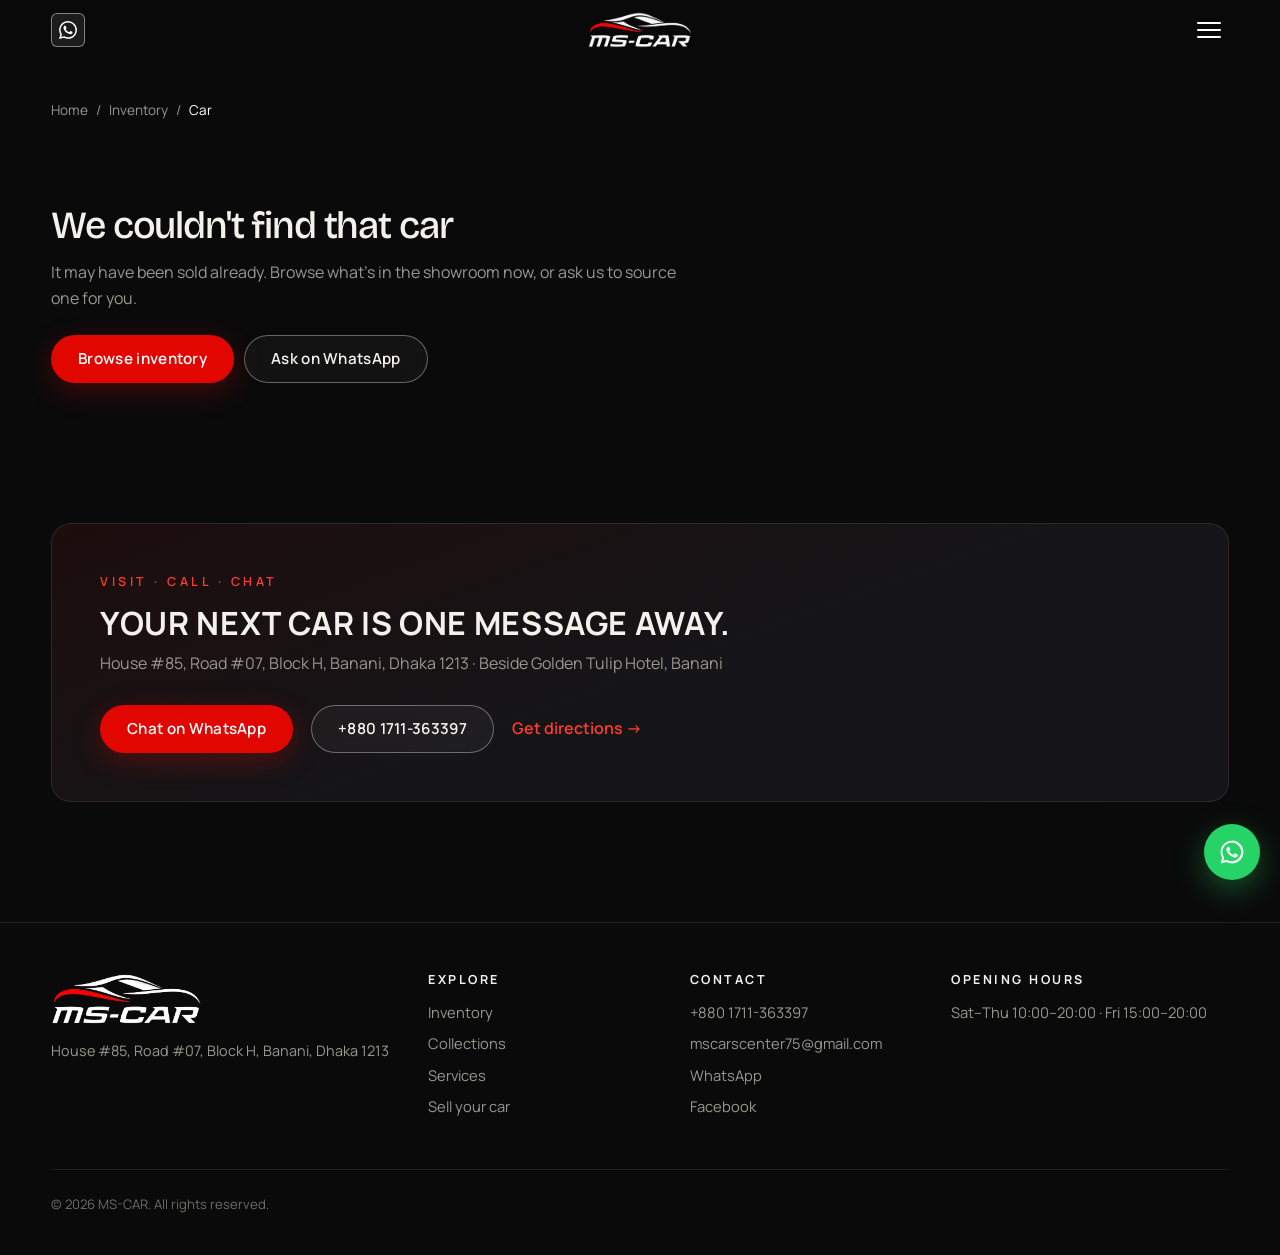
==== car.html @ f7b35444 "MS-CAR website demo Static demo site for MS-CAR (Banani, Dhaka): - Home: adaptive buffer-proof hero " ====
<!doctype html>
<html lang="en">
<head>
  <meta charset="utf-8">
  <meta name="viewport" content="width=device-width, initial-scale=1, viewport-fit=cover">
  <title>Car details | MS-CAR</title>
  <meta name="description" content="Car details at MS-CAR, Banani, Dhaka.">
  <meta name="theme-color" content="#0a0a0b">
  <link rel="icon" href="assets/img/favicon.svg" type="image/svg+xml">
  <link rel="preconnect" href="https://fonts.googleapis.com">
  <link rel="preconnect" href="https://fonts.gstatic.com" crossorigin>
  <link href="https://fonts.googleapis.com/css2?family=Bricolage+Grotesque:opsz,wght@12..96,300..600&family=Manrope:wght@300;400;500;600;700&family=Syncopate:wght@400;700&display=swap" rel="stylesheet">
  <link rel="stylesheet" href="css/style.css">
</head>
<body class="page-solid">

<header class="nav" id="nav">
  <a class="nav__wa" data-wa href="#" aria-label="Chat with us on WhatsApp"><svg viewBox="0 0 24 24" width="18" height="18" fill="currentColor" aria-hidden="true"><path d="M17.47 14.38c-.3-.15-1.76-.87-2.03-.97-.27-.1-.47-.15-.67.15-.2.3-.77.97-.94 1.16-.17.2-.35.22-.64.08-.3-.15-1.26-.47-2.39-1.48-.88-.79-1.48-1.76-1.65-2.06-.17-.3-.02-.46.13-.6.13-.14.3-.35.45-.52.15-.17.2-.3.3-.5.1-.2.05-.37-.03-.52-.07-.15-.67-1.61-.92-2.2-.24-.58-.49-.5-.67-.51h-.57c-.2 0-.52.07-.8.37-.27.3-1.04 1.02-1.04 2.48s1.07 2.88 1.21 3.07c.15.2 2.1 3.2 5.08 4.49.71.3 1.26.49 1.7.63.71.22 1.36.19 1.87.12.57-.09 1.76-.72 2-1.41.25-.7.25-1.29.18-1.41-.08-.13-.27-.2-.57-.35M12.05 21.8a9.87 9.87 0 0 1-5.03-1.38l-.36-.22-3.74.99 1-3.65-.24-.37a9.86 9.86 0 0 1-1.51-5.26c0-5.45 4.44-9.88 9.89-9.88a9.88 9.88 0 0 1 9.88 9.9c0 5.44-4.44 9.88-9.89 9.88m8.41-18.3A11.82 11.82 0 0 0 12.05 0C5.5 0 .16 5.34.16 11.9c0 2.09.55 4.14 1.59 5.94L.06 24l6.3-1.65a11.9 11.9 0 0 0 5.69 1.45h.01c6.55 0 11.89-5.34 11.89-11.9 0-3.17-1.24-6.16-3.48-8.4Z"/></svg></a>
  <a class="brand" href="./" aria-label="MS-CAR home">
    <img src="assets/img/logo-white-sm.png" alt="MS-CAR" class="brand__logo" width="527" height="187">
  </a>
  <button class="nav__burger" aria-label="Open menu" aria-expanded="false" aria-controls="drawer"><span></span><span></span><span></span></button>
</header>

<div class="drawer" id="drawer" hidden>
  <a href="./">Home</a>
  <a href="./#inventory">Inventory</a>
  <a href="./#categories">Collections</a>
  <a href="sell.html">Sell your car</a>
  <a href="./#contact">Contact</a>
  <a class="btn btn--gold" data-wa href="#">Chat on WhatsApp</a>
</div>

<main class="pd" id="top">
  <nav class="crumbs" aria-label="Breadcrumb">
    <a href="./">Home</a><span aria-hidden="true">/</span><a href="./#inventory">Inventory</a><span aria-hidden="true">/</span><span id="crumbName" aria-current="page">Car</span>
  </nav>
  <div id="car"></div>
</main>

<section class="band">
  <div class="band__inner reveal">
    <div>
      <p class="eyebrow">Visit · Call · Chat</p>
      <h2>Your next car is one message away.</h2>
      <p class="band__addr"><span data-address></span> · <span data-address-note></span></p>
    </div>
    <div class="band__ctas">
      <a class="btn btn--gold" data-wa href="#">Chat on WhatsApp</a>
      <a class="btn btn--ghost" data-tel href="#"></a>
      <a class="link" data-map href="#" target="_blank" rel="noopener">Get directions →</a>
    </div>
  </div>
</section>

<footer class="footer">
  <div class="footer__brand">
    <img src="assets/img/logo-white-sm.png" alt="MS-CAR" width="527" height="187">
    <p data-address></p>
  </div>
  <nav class="footer__col" aria-label="Explore">
    <h4>Explore</h4>
    <a href="./#inventory">Inventory</a><a href="./#categories">Collections</a><a href="./#services">Services</a><a href="sell.html">Sell your car</a>
  </nav>
  <div class="footer__col">
    <h4>Contact</h4>
    <a data-tel href="#"></a><a data-email href="#"></a><a data-wa href="#">WhatsApp</a><a data-fb href="#" target="_blank" rel="noopener">Facebook</a>
  </div>
  <div class="footer__col">
    <h4>Opening hours</h4>
    <p data-hours></p>
  </div>
  <p class="footer__copy">© <span data-year></span> MS-CAR. All rights reserved.</p>
</footer>

<a class="wa-float" data-wa href="#" aria-label="Chat on WhatsApp">
  <svg viewBox="0 0 32 32" width="28" height="28" aria-hidden="true"><path fill="currentColor" d="M16 3a13 13 0 0 0-11.2 19.6L3 29l6.6-1.7A13 13 0 1 0 16 3Zm0 23.7c-2 0-4-.5-5.7-1.6l-.4-.2-3.9 1 1-3.8-.3-.4A10.7 10.7 0 1 1 16 26.7Zm5.9-8c-.3-.2-1.9-1-2.2-1-.3-.2-.5-.2-.7.1l-1 1.3c-.2.2-.4.2-.7 0a8.8 8.8 0 0 1-4.4-3.8c-.3-.6.3-.5 1-1.7.1-.2 0-.4 0-.6l-1-2.4c-.3-.6-.5-.5-.7-.5h-.6c-.2 0-.6 0-.9.4-.3.3-1.1 1.1-1.1 2.7s1.2 3.1 1.3 3.3c.2.2 2.3 3.5 5.5 4.9 2 .9 2.8 1 3.8.8.6-.1 1.9-.8 2.2-1.5.2-.7.2-1.4.2-1.5-.1-.2-.3-.3-.7-.4Z"/></svg>
</a>

<dialog class="lightbox" id="lightbox" aria-label="Photo viewer">
  <button class="lightbox__close" type="button" aria-label="Close">×</button>
  <button class="lightbox__nav lightbox__nav--prev" type="button" aria-label="Previous photo">‹</button>
  <div class="lightbox__img"></div>
  <button class="lightbox__nav lightbox__nav--next" type="button" aria-label="Next photo">›</button>
  <p class="lightbox__count"></p>
</dialog>

<script src="js/data.js"></script>
<script src="js/common.js"></script>
<script src="js/car.js"></script>
</body>
</html>
---- css/style.css ----
/* =========================================================
   MS Car Center: luxury dark theme
========================================================= */
:root {
  --bg: #0a0a0b;
  --bg-2: #111113;
  --card: #151518;
  --line: rgba(255, 255, 255, 0.09);
  --text: #f3f1ec;
  --muted: #9a978f;
  --gold: #e10600;   /* brand red (from MS-CAR logo) */
  --gold-2: #ff3b30;
  --silver: #d9dbe0;
  --radius: 14px;
  --gutter: clamp(16px, 4vw, 56px);
  --max: 1320px;
  --display: "Syncopate", "Manrope", system-ui, sans-serif;
  --body: "Manrope", system-ui, -apple-system, "Segoe UI", sans-serif;
  --ease: cubic-bezier(0.22, 1, 0.36, 1);
}

*, *::before, *::after { box-sizing: border-box; }
html { scroll-behavior: smooth; -webkit-text-size-adjust: 100%; }
body {
  margin: 0; background: var(--bg); color: var(--text);
  font: 400 16px/1.6 var(--body); overflow-x: hidden;
  -webkit-font-smoothing: antialiased;
}
img, video { display: block; max-width: 100%; }
a { color: inherit; text-decoration: none; }
button { font: inherit; color: inherit; cursor: pointer; }
h1, h2, h3, h4 { margin: 0; font-weight: 700; line-height: 1.1; }
h2 { font-family: var(--display); font-size: clamp(1.6rem, 3.6vw, 2.8rem); letter-spacing: 0.02em; text-transform: uppercase; }
h3 { font-size: 1.15rem; font-weight: 600; }
:focus-visible { outline: 2px solid var(--gold); outline-offset: 3px; }

.eyebrow {
  margin: 0 0 14px; color: var(--gold-2); font-size: 0.78rem; font-weight: 600;
  letter-spacing: 0.28em; text-transform: uppercase;
}
.link { color: var(--gold-2); font-weight: 600; white-space: nowrap; }
.link:hover { color: var(--gold-2); }

/* ---------- Buttons ---------- */
.btn {
  display: inline-flex; align-items: center; justify-content: center; gap: 10px;
  min-height: 48px; padding: 0 26px; border-radius: 999px; border: 1px solid transparent;
  font-weight: 600; font-size: 0.95rem; letter-spacing: 0.02em; white-space: nowrap;
  transition: transform .3s var(--ease), background .3s, color .3s, border-color .3s;
}
.btn:hover { transform: translateY(-2px); }
.btn--gold { background: var(--gold); color: #fff; box-shadow: 0 8px 28px rgba(225,6,0,.28); }
.btn--gold:hover { background: var(--gold-2); }
.btn--ghost { border-color: rgba(255,255,255,.35); background: rgba(255,255,255,.04); backdrop-filter: blur(8px); -webkit-backdrop-filter: blur(8px); }
.btn--ghost:hover { border-color: var(--gold); color: var(--gold-2); }
.btn--sm { min-height: 38px; padding: 0 18px; font-size: 0.85rem; }

/* ---------- Header (centred logo, like the reference) ---------- */
.nav {
  position: fixed; inset: 0 0 auto; z-index: 50;
  display: grid; grid-template-columns: 1fr auto 1fr; align-items: center;
  padding: 16px max(var(--gutter), calc((100% - 1280px) / 2)) 28px;
  background: linear-gradient(rgba(0,0,0,.8) 0%, rgba(0,0,0,.8) 22%, rgba(0,0,0,.6) 47%, rgba(0,0,0,.2) 75%, transparent);
  transition: background .4s, padding .4s;
}
.nav.is-solid { background: rgba(10,10,11,.85); backdrop-filter: blur(14px); -webkit-backdrop-filter: blur(14px); padding-block: 10px; }
.nav__wa {
  justify-self: start; display: grid; place-items: center; width: 34px; height: 34px;
  border-radius: 6px; border: 1px solid rgba(255,255,255,.45); background: rgba(255,255,255,.08); color: #fff;
  transition: background .3s, border-color .3s;
}
.nav__wa:hover { background: rgba(255,255,255,.2); border-color: #fff; }
.brand { justify-self: center; display: block; }
.brand__logo { height: 44px; width: auto; transition: height .4s; }
.nav.is-solid .brand__logo { height: 36px; }
.nav__burger { justify-self: end; width: 40px; height: 40px; border: 0; background: none; position: relative; z-index: 60; }
.nav__burger span { position: absolute; left: 8px; right: 8px; height: 2px; border-radius: 2px; background: #fff; transition: transform .35s var(--ease), opacity .25s, top .35s var(--ease); }
.nav__burger span:nth-child(1) { top: 12px; }
.nav__burger span:nth-child(2) { top: 19px; }
.nav__burger span:nth-child(3) { top: 26px; }
.drawer-open .nav__burger span:nth-child(1) { top: 19px; transform: rotate(45deg); }
.drawer-open .nav__burger span:nth-child(2) { opacity: 0; }
.drawer-open .nav__burger span:nth-child(3) { top: 19px; transform: rotate(-45deg); }

.drawer {
  position: fixed; inset: 0; z-index: 40; background: #08080a;
  display: flex; flex-direction: column; justify-content: center; gap: 22px;
  padding: 0 max(var(--gutter), calc((100% - 1280px) / 2));
  opacity: 0; transition: opacity .35s;
}
.drawer a:not(.btn) { font-family: "Bricolage Grotesque", var(--body); font-size: clamp(1.8rem, 5vw, 3.2rem); letter-spacing: -.03em; line-height: 1.1; transition: color .3s; }
.drawer a:not(.btn):hover { color: var(--gold-2); }
.drawer .btn { align-self: flex-start; margin-top: 18px; }
.drawer[hidden] { display: none; }
.drawer { pointer-events: none; }
.drawer-open .drawer { opacity: 1; pointer-events: auto; }
.drawer-open { overflow: hidden; }

/* ---------- Hero (full-screen video, like the reference) ---------- */
.hero {
  position: relative; height: 100vh; height: 100svh; min-height: 520px;
  display: flex; align-items: flex-end; overflow: hidden; isolation: isolate;
  padding: 0 16px 144px;
}
.hero__media { position: absolute; inset: 0; z-index: -1; background: #050505; }
.hero__poster, .hero__video { position: absolute; inset: 0; width: 100%; height: 100%; object-fit: cover; }
.hero__poster {
  background: #0b0b0c url("../assets/video/hero-poster.jpg") center / cover no-repeat;
  animation: kenburns 24s ease-in-out infinite alternate;
}
@media (max-aspect-ratio: 100/105) { .hero__poster { background-image: url("../assets/video/hero-poster-mobile.jpg"); } }
@keyframes kenburns { from { transform: scale(1); } to { transform: scale(1.1); } }
.hero__video { opacity: 0; transition: opacity 1.4s var(--ease); }
.hero.has-video .hero__video { opacity: 1; }
.hero.has-video .hero__poster { animation-play-state: paused; }
.hero__shade { position: absolute; inset: 0; background: rgba(0,0,0,.6); }

.hero__content { width: 100%; max-width: 1280px; margin: 0 auto; display: flex; flex-direction: column; align-items: flex-start; }
.hero__title {
  font-family: "Bricolage Grotesque", var(--body); font-weight: 400; letter-spacing: -.035em; line-height: 1.18;
  font-size: clamp(2.75rem, 10.5vw, 5rem); color: #f4f1ec; margin: 0 0 24px; text-wrap: balance;
}
.hero__cats { display: flex; flex-wrap: wrap; align-items: center; gap: 8px; }
.hero__cat {
  display: inline-flex; align-items: center; justify-content: center;
  width: 112px; height: 40px; padding: 0 8px; border-radius: 8px; border: 1px solid rgba(255,255,255,.6);
  font-size: .875rem; font-weight: 500; color: #fff; white-space: nowrap;
  transition: background .3s, color .3s, border-color .3s;
}
.hero__cat:hover { background: #fff; color: #000; border-color: #fff; }

.hero__scroll { position: absolute; left: 50%; bottom: 24px; transform: translateX(-50%); display: grid; place-items: center; animation: bounce 1s infinite; }
.hero__scroll svg { width: 24px; height: 24px; }
@keyframes bounce {
  0%, 100% { transform: translate(-50%, -25%); animation-timing-function: cubic-bezier(.8, 0, 1, 1); }
  50% { transform: translate(-50%, 0); animation-timing-function: cubic-bezier(0, 0, .2, 1); }
}
@media (min-width: 640px) {
  .hero { padding-inline: 24px; }
  .hero__cats { gap: 16px; }
  .hero__cat { width: 160px; height: 54px; font-size: 1rem; padding: 0 12px; }
}
@media (min-width: 768px) {
  .hero { padding-bottom: 17svh; }
  .hero__title { font-size: clamp(4.5rem, 6vw, 6.5rem); margin-bottom: 48px; }
  .hero__scroll { bottom: 16px; padding: 5px; border-radius: 37px; background: rgba(255,255,255,.19); backdrop-filter: blur(26px); -webkit-backdrop-filter: blur(26px); }
  .hero__scroll svg { width: 36px; height: 36px; }
}

/* ---------- Stats ---------- */
.stats {
  display: grid; grid-template-columns: repeat(4, 1fr);
  max-width: var(--max); margin: 0 auto; padding: 10px var(--gutter) 0;
}
.stat { padding: 26px 10px; text-align: center; border-left: 1px solid var(--line); }
.stat:first-child { border-left: 0; }
.stat b { display: block; font-family: var(--display); font-size: clamp(1.6rem, 3.2vw, 2.6rem); color: #fff; }
.stat span { color: var(--muted); font-size: .85rem; letter-spacing: .06em; }

/* ---------- Sections ---------- */
.section { max-width: var(--max); margin: 0 auto; padding: clamp(70px, 10vw, 130px) var(--gutter) 0; }
.section > h2 { margin-bottom: 44px; }
.section__head { display: flex; align-items: flex-end; justify-content: space-between; gap: 24px; flex-wrap: wrap; margin-bottom: 40px; }

/* ---------- Placeholders ---------- */
.ph {
  position: relative; background:
    radial-gradient(120% 90% at 30% 20%, rgba(225,6,0,.12), transparent 60%),
    linear-gradient(135deg, #1b1a1d, #0f0f11);
  color: rgba(255,255,255,.25);
}
.ph--car { display: grid; place-items: center; }
.ph--car svg { width: 62%; }
.bg { background-size: cover; background-position: center; }

/* ---------- Filters ---------- */
.filters { display: flex; gap: 8px; flex-wrap: wrap; }
.chip { border: 1px solid var(--line); background: transparent; border-radius: 999px; padding: 9px 18px; font-size: .86rem; color: #cfccc4; transition: .3s; }
.chip:hover { border-color: rgba(225,6,0,.7); }
.chip.is-active { background: var(--gold); border-color: var(--gold); color: #fff; font-weight: 600; }

/* ---------- Inventory rail ---------- */
.rail { position: relative; }
.rail__track {
  display: grid; grid-auto-flow: column; grid-auto-columns: minmax(280px, calc((100% - 60px) / 4)); gap: 20px;
  overflow-x: auto; scroll-snap-type: x mandatory; scrollbar-width: none; padding-bottom: 6px;
  overscroll-behavior-x: contain;
}
.rail__track::-webkit-scrollbar { display: none; }
.rail__btn {
  position: absolute; top: 34%; z-index: 2; width: 46px; height: 46px; border-radius: 50%;
  border: 1px solid var(--line); background: rgba(16,16,18,.9); font-size: 1.5rem; line-height: 1;
  transition: .3s; backdrop-filter: blur(6px);
}
.rail__btn:hover:not(:disabled) { border-color: var(--gold); color: var(--gold); }
.rail__btn:disabled { opacity: 0; pointer-events: none; }
.rail__btn--prev { left: -18px; } .rail__btn--next { right: -18px; }

.car {
  scroll-snap-align: start; background: var(--card); border: 1px solid var(--line);
  border-radius: var(--radius); overflow: hidden; transition: transform .45s var(--ease), border-color .45s;
}
.car:hover { transform: translateY(-6px); border-color: rgba(225,6,0,.55); }
.car__img { position: relative; aspect-ratio: 4 / 3; overflow: hidden; }
.car__img img { position: absolute; inset: 0; width: 100%; height: 100%; object-fit: cover; transition: transform .8s var(--ease), opacity .6s var(--ease); }
.car:hover .car__img img { transform: scale(1.06); }
.car__img img.alt { opacity: 0; }
.car:hover .car__img img.alt { opacity: 1; }
.car__count { position: absolute; right: 14px; bottom: 12px; font-size: .72rem; color: #fff; background: rgba(0,0,0,.55); padding: 3px 9px; border-radius: 999px; }
.badge {
  position: absolute; top: 14px; left: 14px; padding: 5px 12px; border-radius: 999px;
  background: rgba(10,10,11,.75); border: 1px solid rgba(255,255,255,.35); color: #fff;
  font-size: .72rem; letter-spacing: .08em; text-transform: uppercase; backdrop-filter: blur(6px);
}
.car__body { padding: 20px 20px 16px; }
.car__year { margin: 0 0 4px; color: var(--muted); font-size: .8rem; letter-spacing: .1em; }
.car__specs { margin: 8px 0 18px; color: var(--muted); font-size: .86rem; }
.car__foot { display: flex; align-items: center; justify-content: space-between; gap: 12px; padding-top: 16px; border-top: 1px solid var(--line); }
.car__foot b { color: #fff; font-size: 1.02rem; }

/* ---------- Categories (studio cards with cut-out cars) ---------- */
.section__lead { max-width: 380px; margin: 0; color: var(--muted); font-size: .95rem; }
.cats { display: grid; grid-template-columns: repeat(3, 1fr); gap: 20px; }
.cat {
  position: relative; display: flex; flex-direction: column; overflow: hidden; isolation: isolate;
  min-height: 460px; padding: 26px 26px 28px; border-radius: 20px;
  border: 1px solid var(--line);
  background:
    radial-gradient(120% 70% at 50% 0%, rgba(255,255,255,.06), transparent 60%),
    linear-gradient(180deg, #17171b 0%, #0e0e10 100%);
  transition: border-color .5s var(--ease), transform .6s var(--ease);
}
.cat::before { /* faint studio grid */
  content: ""; position: absolute; inset: 0; z-index: -1; opacity: .5;
  background-image: linear-gradient(90deg, rgba(255,255,255,.035) 1px, transparent 1px), linear-gradient(rgba(255,255,255,.035) 1px, transparent 1px);
  background-size: 36px 36px;
  -webkit-mask-image: radial-gradient(80% 60% at 50% 55%, #000, transparent 80%); mask-image: radial-gradient(80% 60% at 50% 55%, #000, transparent 80%);
}
.cat:hover { border-color: rgba(225,6,0,.55); transform: translateY(-6px); }
.cat__top { display: flex; justify-content: space-between; align-items: center; font-size: .78rem; letter-spacing: .2em; text-transform: uppercase; color: var(--muted); }
.cat__n { font-family: "Bricolage Grotesque", var(--body); font-size: 1rem; letter-spacing: 0; color: rgba(255,255,255,.55); }
.cat__count { padding: 5px 11px; border: 1px solid var(--line); border-radius: 999px; letter-spacing: .12em; font-size: .68rem; }
.cat__stage { position: relative; flex: 1; display: flex; align-items: center; justify-content: center; margin: 10px -26px 4px; min-height: 230px; }
.cat__glow {
  position: absolute; left: 50%; top: 58%; width: 80%; height: 60%; transform: translate(-50%, -50%);
  background: radial-gradient(closest-side, rgba(225,6,0,.32), transparent); filter: blur(24px); opacity: .45;
  transition: opacity .6s var(--ease);
}
.cat:hover .cat__glow { opacity: 1; }
.cat__car {
  position: relative; z-index: 1; width: 92%; max-height: 220px; object-fit: contain;
  filter: drop-shadow(0 18px 18px rgba(0,0,0,.6));
  transition: transform .9s var(--ease);
}
.cat:hover .cat__car { transform: translateX(3%) scale(1.06); }
.cat__shadow {
  position: absolute; left: 50%; bottom: 16%; width: 70%; height: 26px; transform: translateX(-50%);
  background: radial-gradient(closest-side, rgba(0,0,0,.85), transparent); filter: blur(6px);
}
.cat__body { display: flex; align-items: flex-end; justify-content: space-between; gap: 18px; }
.cat__body h3 { font-family: "Bricolage Grotesque", var(--body); font-weight: 500; font-size: 1.9rem; letter-spacing: -.03em; margin-bottom: 8px; }
.cat__body p { margin: 0; color: var(--muted); font-size: .92rem; max-width: 260px; }
.cat__go {
  flex: none; display: grid; place-items: center; width: 48px; height: 48px; border-radius: 50%;
  border: 1px solid rgba(255,255,255,.25); color: #fff; transition: background .4s, border-color .4s, transform .5s var(--ease);
}
.cat:hover .cat__go { background: var(--gold); border-color: var(--gold); transform: rotate(-45deg); }

/* ---------- Spotlight reel ---------- */
.spot { position: relative; max-width: var(--max); margin: clamp(40px, 6vw, 90px) auto 0; padding: clamp(30px, 4vw, 40px) var(--gutter); isolation: isolate; overflow: hidden; overflow: clip; }
.spot__bgword {
  position: absolute; z-index: -1; left: 50%; top: 50%; transform: translate(-50%, -50%); white-space: nowrap; pointer-events: none;
  font-family: var(--display); font-weight: 700; font-size: clamp(5rem, 17vw, 15rem); letter-spacing: -.02em; line-height: 1;
  color: transparent; -webkit-text-stroke: 1px rgba(255,255,255,.07);
}
.spot__wrap { display: grid; grid-template-columns: auto 1fr; gap: clamp(32px, 6vw, 96px); align-items: center; }
.spot__media { position: relative; justify-self: center; }
.spot__glow { position: absolute; inset: 10% -25%; z-index: -1; background: radial-gradient(closest-side, rgba(225,6,0,.28), transparent); filter: blur(40px); }
.spot__frame {
  position: relative; width: clamp(260px, 26vw, 360px); aspect-ratio: 9 / 16; border-radius: 30px; overflow: hidden;
  background: #111; border: 1px solid rgba(255,255,255,.12);
  box-shadow: 0 40px 80px rgba(0,0,0,.6), 0 0 0 8px rgba(255,255,255,.03);
}
.spot__poster, .spot__video { position: absolute; inset: 0; width: 100%; height: 100%; object-fit: cover; }
.spot__video { opacity: 0; transition: opacity .8s var(--ease); }
.spot.has-video .spot__video { opacity: 1; }
.spot__sound {
  position: absolute; right: 14px; bottom: 22px; z-index: 2; display: grid; place-items: center; width: 42px; height: 42px; border-radius: 50%;
  border: 1px solid rgba(255,255,255,.35); background: rgba(0,0,0,.45); backdrop-filter: blur(8px); -webkit-backdrop-filter: blur(8px); color: #fff;
  transition: background .3s, border-color .3s;
}
.spot__sound:hover { background: rgba(0,0,0,.7); border-color: #fff; }
.spot__sound .i-on, .spot__sound[aria-pressed="true"] .i-off { display: none; }
.spot__sound[aria-pressed="true"] .i-on { display: block; }
.spot__progress { position: absolute; left: 16px; right: 16px; bottom: 10px; height: 2px; border-radius: 2px; background: rgba(255,255,255,.2); overflow: hidden; }
.spot__progress span { display: block; height: 100%; width: 100%; background: var(--gold-2); transform-origin: left; transform: scaleX(0); }
.spot__text h2 { margin-bottom: 18px; }
.spot__lead { color: var(--muted); max-width: 520px; margin: 0 0 28px; }
.spot__facts { display: flex; flex-wrap: wrap; gap: 14px 40px; margin: 0 0 32px; padding: 18px 0; border-block: 1px solid var(--line); max-width: 520px; }
.spot__facts dt { color: var(--muted); font-size: .72rem; letter-spacing: .18em; text-transform: uppercase; }
.spot__facts dd { margin: 3px 0 0; font-weight: 600; }
.spot__ctas { display: flex; flex-wrap: wrap; gap: 12px; }
@media (max-width: 800px) {
  .spot__wrap { grid-template-columns: 1fr; }
  .spot__frame { width: min(78vw, 340px); }
  .spot__bgword { top: 28%; }
}

/* ---------- Brands marquee (logos) ---------- */
.brands { max-width: var(--max); margin: clamp(70px, 10vw, 130px) auto 0; padding: 0 var(--gutter); }
.brands .marquee { border-block: 1px solid var(--line); padding: 30px 0 34px; overflow: hidden; }
.brands__title { margin: 0 0 22px; text-align: center; color: var(--muted); font-size: .75rem; letter-spacing: .3em; text-transform: uppercase; }
.marquee { -webkit-mask-image: linear-gradient(90deg, transparent, #000 10%, #000 90%, transparent); mask-image: linear-gradient(90deg, transparent, #000 10%, #000 90%, transparent); }
.marquee__track { display: flex; align-items: center; gap: clamp(44px, 6vw, 84px); width: max-content; padding-right: clamp(44px, 6vw, 84px); animation: marquee 50s linear infinite; }
.brand-logo {
  display: block; flex: none; width: var(--w); height: 48px; background: #fff; opacity: .5;
  -webkit-mask-position: center; mask-position: center; -webkit-mask-size: contain; mask-size: contain; -webkit-mask-repeat: no-repeat; mask-repeat: no-repeat;
  transition: opacity .3s;
}
.brand-logo:hover { opacity: 1; }
.brands:hover .marquee__track { animation-play-state: paused; }
@keyframes marquee { to { transform: translateX(-50%); } }
@media (max-width: 600px) { .brand-logo { height: 36px; width: calc(var(--w) * .78); } }

/* ---------- Services ---------- */
.services { display: grid; grid-template-columns: repeat(4, 1fr); gap: 1px; background: var(--line); border: 1px solid var(--line); border-radius: var(--radius); overflow: hidden; }
.svc { background: var(--bg); padding: 34px 28px 38px; transition: background .4s; }
.svc:hover { background: var(--bg-2); }
.svc__n { display: block; font-family: var(--display); color: var(--gold); font-size: .85rem; margin-bottom: 26px; }
.svc p { color: var(--muted); font-size: .92rem; margin: 10px 0 0; }

/* ---------- Step inside: interior reveal ---------- */
.inside { max-width: var(--max); margin: clamp(70px, 10vw, 130px) auto 0; padding: 0 var(--gutter); }
.inside__wrap {
  display: grid; grid-template-columns: minmax(280px, .8fr) 1.6fr; gap: clamp(24px, 4vw, 56px); align-items: center;
  padding: clamp(28px, 4vw, 56px); border: 1px solid var(--line); border-radius: 24px; overflow: hidden;
  background: radial-gradient(70% 90% at 70% 50%, #1d1a17 0%, #0f0f11 60%, #0b0b0c 100%);
}
.inside__text h2 { margin-bottom: 16px; }
.inside__lead { color: var(--muted); margin: 0 0 26px; }
.inside__specs { display: grid; grid-template-columns: 1fr 1fr; gap: 14px 20px; margin: 0 0 30px; padding: 18px 0; border-block: 1px solid var(--line); }
.inside__specs dt { color: var(--muted); font-size: .72rem; letter-spacing: .18em; text-transform: uppercase; }
.inside__specs dd { margin: 3px 0 0; font-weight: 600; }

.inside__stage { position: relative; padding: 6% 2% 12%; cursor: none; touch-action: pan-y; user-select: none; -webkit-user-select: none; }
.inside__glow { position: absolute; left: 50%; top: 55%; width: 90%; height: 70%; transform: translate(-50%, -50%);
  background: radial-gradient(closest-side, rgba(255,214,170,.16), transparent); filter: blur(20px); pointer-events: none; }
.inside__car { position: relative; width: 100%; aspect-ratio: 1600 / 903; }
.inside__ext, .inside__int { position: absolute; inset: 0; width: 100%; height: 100%; pointer-events: none; }
.inside__ext { object-fit: fill; filter: drop-shadow(0 24px 22px rgba(0,0,0,.65)) drop-shadow(0 6px 5px rgba(0,0,0,.7)); -webkit-user-drag: none; }
/* The interior is shaped by the car's own silhouette (mask) and by the lens (clip-path) */
.inside__int {
  -webkit-mask: url("../assets/img/inside/rr-exterior.webp") center / 100% 100% no-repeat;
          mask: url("../assets/img/inside/rr-exterior.webp") center / 100% 100% no-repeat;
  clip-path: circle(0px at 50% 50%); -webkit-clip-path: circle(0px at 50% 50%);
  will-change: clip-path;
}
.inside__int img { position: absolute; left: 0; top: 0; width: var(--iw, 100%); height: auto; max-width: none; opacity: 0; will-change: transform; transition: opacity .35s var(--ease); filter: brightness(1.08) saturate(1.05); }
.inside__int img.is-on { opacity: 1; }
.inside__label { position: absolute; left: 50%; top: 100%; transform: translate(-50%, 10px); white-space: nowrap; padding: 5px 12px; border-radius: 999px;
  background: rgba(10,10,11,.85); border: 1px solid rgba(255,255,255,.2); font-size: .75rem; font-weight: 600; letter-spacing: .06em; color: #fff; }
.inside__shadow { position: absolute; left: 50%; bottom: -2%; width: 82%; height: 26px; transform: translateX(-50%);
  background: radial-gradient(closest-side, rgba(0,0,0,.9), transparent); filter: blur(6px); pointer-events: none; }
.inside__lens { position: absolute; left: 0; top: 0; width: var(--d, 0px); height: var(--d, 0px); margin: calc(var(--d, 0px) / -2) 0 0 calc(var(--d, 0px) / -2);
  border-radius: 50%; pointer-events: none; opacity: 0; transition: opacity .3s;
  border: 1.5px solid rgba(255,255,255,.7); box-shadow: 0 0 0 1px rgba(0,0,0,.25), 0 10px 40px rgba(0,0,0,.45); will-change: transform; }
.inside.is-active .inside__lens { opacity: 1; }
.inside__hint { position: absolute; left: 0; right: 0; bottom: 0; margin: 0; display: flex; justify-content: center; align-items: center; gap: 10px;
  color: var(--muted); font-size: .85rem; transition: opacity .4s; pointer-events: none; }
.inside.is-active .inside__hint { opacity: 0; }
.inside__dot { width: 8px; height: 8px; border-radius: 50%; background: var(--gold-2); animation: ping 1.8s infinite; }
@keyframes ping { 0% { box-shadow: 0 0 0 0 rgba(255,59,48,.6); } 70%, 100% { box-shadow: 0 0 0 10px rgba(255,59,48,0); } }
.hint-touch { display: none; }
@media (hover: none), (pointer: coarse) { .hint-hover { display: none; } .hint-touch { display: inline; } .inside__stage { cursor: auto; } }
@media (max-width: 900px) {
  .inside__wrap { grid-template-columns: 1fr; }
  .inside__stage { order: -1; margin: 0 -4%; }
}

/* ---------- Showroom ---------- */
.showroom {
  max-width: var(--max); margin: 0 auto; padding: clamp(70px, 10vw, 130px) var(--gutter) 0;
  display: grid; grid-template-columns: 0.85fr 1.15fr; gap: clamp(30px, 5vw, 70px); align-items: center;
}
.showroom__text h2 { margin-bottom: 20px; }
.showroom__text p:not(.eyebrow) { color: var(--muted); margin: 0 0 30px; }
.showroom__grid { display: grid; grid-template-columns: 1.3fr 1fr; grid-template-rows: 1fr 1fr; gap: 16px; height: clamp(360px, 46vw, 560px); }
.showroom__grid > div { border-radius: var(--radius); border: 1px solid var(--line); }
.showroom__grid > div:first-child { grid-row: span 2; }

/* ---------- Social ---------- */
.social { display: grid; grid-template-columns: repeat(6, 1fr); gap: 12px; }
.post { position: relative; aspect-ratio: 1; border-radius: 10px; overflow: hidden; border: 1px solid var(--line); }
.post img { width: 100%; height: 100%; object-fit: cover; transition: transform .7s var(--ease), opacity .4s; }
.post:hover img { transform: scale(1.08); opacity: .85; }
.post__play { position: absolute; inset: 0; display: grid; place-items: center; font-size: 1.3rem; color: #fff; text-shadow: 0 2px 12px rgba(0,0,0,.6); }

/* ---------- Contact ---------- */
.contact {
  max-width: var(--max); margin: clamp(70px, 10vw, 130px) auto 0; padding: 0 var(--gutter);
  display: grid; grid-template-columns: 1fr 1fr; gap: 20px;
}
.contact__card {
  background: linear-gradient(160deg, #1d0d0d, var(--card) 55%); border: 1px solid var(--line);
  border-radius: var(--radius); padding: clamp(28px, 4vw, 52px);
}
.contact__card h2 { font-size: clamp(1.4rem, 2.8vw, 2.2rem); margin-bottom: 28px; }
.contact__ctas { display: flex; flex-wrap: wrap; gap: 12px; margin-bottom: 34px; }
.contact__meta { display: grid; gap: 16px; margin: 0 0 26px; }
.contact__meta dt { color: var(--gold); font-size: .75rem; letter-spacing: .2em; text-transform: uppercase; }
.contact__meta dd { margin: 4px 0 0; color: #d4d1ca; }
.contact__meta dd small { color: var(--muted); font-size: .85rem; }
.contact__meta dd a:hover { color: var(--gold-2); }
.footer__col a { overflow-wrap: anywhere; }
.contact__map { border-radius: var(--radius); overflow: hidden; border: 1px solid var(--line); min-height: 380px; background: var(--card); }
.contact__map iframe { width: 100%; height: 100%; min-height: 380px; border: 0; filter: invert(.9) hue-rotate(180deg) saturate(.7) contrast(.95); }

/* ---------- Footer ---------- */
.footer {
  max-width: var(--max); margin: clamp(70px, 10vw, 120px) auto 0; padding: 50px var(--gutter) 40px;
  border-top: 1px solid var(--line);
  display: grid; grid-template-columns: 1.5fr 1fr 1fr 1.2fr; gap: 30px;
}
.footer__brand { display: flex; flex-direction: column; gap: 14px; align-items: flex-start; }
.footer__brand img { height: 52px; width: auto; }
.footer__brand p { margin: 0; color: var(--muted); font-size: .9rem; }
.footer__brand b { color: var(--text); }
.footer__col { display: flex; flex-direction: column; gap: 8px; font-size: .92rem; color: var(--muted); }
.footer__col p { margin: 0; }
.footer__col a:hover { color: var(--gold-2); }
.footer h4 { color: var(--text); font-size: .78rem; letter-spacing: .2em; text-transform: uppercase; margin-bottom: 6px; }
.footer__copy { grid-column: 1 / -1; margin: 20px 0 0; padding-top: 24px; border-top: 1px solid var(--line); color: #6f6c66; font-size: .82rem; }

/* ---------- Floating WhatsApp ---------- */
.wa-float {
  position: fixed; right: 20px; bottom: 20px; z-index: 30; width: 56px; height: 56px; border-radius: 50%;
  display: grid; place-items: center; background: #25d366; color: #fff;
  box-shadow: 0 10px 30px rgba(37,211,102,.35); transition: transform .3s var(--ease);
}
.wa-float:hover { transform: scale(1.08); }
.wa-float { transition: transform .3s var(--ease), opacity .3s; }
.in-hero .wa-float { opacity: 0; transform: scale(.8); pointer-events: none; }

/* ---------- Reveal ---------- */
.reveal { opacity: 0; transform: translateY(28px); transition: opacity 1s var(--ease), transform 1s var(--ease); }
.reveal.in { opacity: 1; transform: none; }

/* =========================================================
   Responsive
========================================================= */
@media (max-width: 1100px) {
  .rail__track { grid-auto-columns: minmax(270px, calc((100% - 40px) / 3)); }
  .services { grid-template-columns: repeat(2, 1fr); }
  .social { grid-template-columns: repeat(3, 1fr); }
  .footer { grid-template-columns: 1fr 1fr; }
}
@media (max-width: 900px) {
  .showroom, .contact { grid-template-columns: 1fr; }
  .cats { grid-template-columns: 1fr; }
  .cat { min-height: 400px; }
  .section__lead { max-width: none; }
  .rail__btn { display: none; }
  .stats { grid-template-columns: repeat(2, 1fr); }
  .stat:nth-child(3) { border-left: 0; }
  .stat:nth-child(n+3) { border-top: 1px solid var(--line); }
}
@media (max-width: 600px) {
  .rail__track { grid-auto-columns: 82%; margin-inline: calc(var(--gutter) * -1); padding-inline: var(--gutter); scroll-padding-inline: var(--gutter); }
  .services { grid-template-columns: 1fr; }
  .showroom__grid { height: 420px; }
  .social { grid-template-columns: repeat(2, 1fr); }
  .footer { grid-template-columns: 1fr; }
  .wa-float { right: 14px; bottom: 14px; width: 52px; height: 52px; }
}

@media (prefers-reduced-motion: reduce) {
  *, *::before, *::after { animation: none !important; transition: none !important; scroll-behavior: auto !important; }
  .reveal { opacity: 1; transform: none; }
}


/* =========================================================
   Car cards: link + foot + studio cut-outs
========================================================= */
.car { display: flex; flex-direction: column; }
.car__link { display: block; flex: 1; color: inherit; }
.car__link:hover h3 { color: var(--gold-2); }
.car h3 { transition: color .3s; }
.car__foot { margin: 0 20px 20px; }
.car__img { background: radial-gradient(90% 80% at 50% 60%, #2a2a2f, #111114); }
.car__img img.is-cut, .is-cut-wrap img { object-fit: contain; padding: 8% 7%; }
.rail__empty { grid-column: 1 / -1; padding: 40px 0; color: var(--muted); }
.rail__empty a { color: var(--gold-2); }
.inside__ctas { display: flex; flex-wrap: wrap; gap: 12px; }

/* =========================================================
   Product page
========================================================= */
.page-solid .nav { background: rgba(10,10,11,.92); }
.pd { max-width: var(--max); margin: 0 auto; padding: 100px var(--gutter) 0; }
.crumbs { display: flex; flex-wrap: wrap; gap: 8px; margin: 0 0 22px; color: var(--muted); font-size: .85rem; }
.crumbs a:hover { color: #fff; }
.crumbs [aria-current] { color: #fff; }
.pd__top { display: grid; grid-template-columns: minmax(0, 1.55fr) minmax(320px, 1fr); gap: clamp(24px, 3.5vw, 48px); align-items: start; }

.gallery__main { position: relative; aspect-ratio: 16 / 10; border-radius: 18px; overflow: hidden; border: 1px solid var(--line); cursor: zoom-in;
  background: radial-gradient(80% 80% at 50% 60%, #26262b, #0f0f12); }
.gallery__stage, .gallery__stage img { position: absolute; inset: 0; width: 100%; height: 100%; }
.gallery__stage img { object-fit: cover; animation: fadeIn .45s var(--ease); }
@keyframes fadeIn { from { opacity: 0; } to { opacity: 1; } }
.gallery__nav { position: absolute; top: 50%; transform: translateY(-50%); width: 46px; height: 46px; border-radius: 50%; border: 1px solid rgba(255,255,255,.3);
  background: rgba(0,0,0,.45); backdrop-filter: blur(6px); -webkit-backdrop-filter: blur(6px); font-size: 1.6rem; line-height: 1; z-index: 2; transition: background .3s; }
.gallery__nav:hover { background: var(--gold); border-color: var(--gold); }
.gallery__nav--prev { left: 14px; } .gallery__nav--next { right: 14px; }
.gallery__count { position: absolute; right: 14px; bottom: 14px; padding: 4px 11px; border-radius: 999px; background: rgba(0,0,0,.6); font-size: .78rem; z-index: 2; }
.gallery__main .badge { z-index: 2; }
.gallery__thumbs { display: grid; grid-template-columns: repeat(auto-fill, minmax(96px, 1fr)); gap: 10px; margin-top: 12px; }
.gallery__thumb { position: relative; aspect-ratio: 4 / 3; border-radius: 10px; overflow: hidden; padding: 0; border: 1px solid var(--line);
  background: radial-gradient(80% 80% at 50% 60%, #26262b, #0f0f12); opacity: .55; transition: opacity .3s, border-color .3s; }
.gallery__thumb img { width: 100%; height: 100%; object-fit: cover; }
.gallery__thumb:hover { opacity: .9; }
.gallery__thumb.is-active { opacity: 1; border-color: var(--gold); }

.pd__info { position: sticky; top: 90px; padding: clamp(22px, 2.6vw, 32px); border: 1px solid var(--line); border-radius: 18px;
  background: linear-gradient(170deg, #17171b, #0e0e10); }
.pd__meta { margin: 0 0 8px; color: var(--muted); font-size: .8rem; letter-spacing: .18em; text-transform: uppercase; }
.pd__info h1 { font-family: "Bricolage Grotesque", var(--body); font-weight: 500; font-size: clamp(1.8rem, 3vw, 2.5rem); letter-spacing: -.03em; line-height: 1.1; margin-bottom: 14px; }
.pd__price { margin: 0 0 22px; font-family: "Bricolage Grotesque", var(--body); font-size: 1.6rem; font-weight: 500; }
.pd__price small { display: inline-block; margin-left: 8px; padding: 3px 10px; border-radius: 999px; border: 1px solid rgba(255,59,48,.5); color: var(--gold-2);
  font-family: var(--body); font-size: .72rem; font-weight: 600; letter-spacing: .06em; vertical-align: middle; }
.pd__quick { display: grid; grid-template-columns: 1fr 1fr; gap: 1px; margin: 0 0 22px; background: var(--line); border: 1px solid var(--line); border-radius: 12px; overflow: hidden; }
.pd__quick div { background: #111114; padding: 12px 14px; }
.pd__quick dt { color: var(--muted); font-size: .7rem; letter-spacing: .16em; text-transform: uppercase; }
.pd__quick dd { margin: 3px 0 0; font-weight: 600; font-size: .95rem; }
.pd__ctas { display: grid; gap: 10px; }
.pd__actions { display: flex; justify-content: space-between; gap: 12px; margin: 16px 0 0; }
button.link { background: none; border: 0; padding: 0; font: inherit; font-weight: 600; cursor: pointer; }
.pd__help { margin-top: 22px; padding-top: 20px; border-top: 1px solid var(--line); }
.pd__help h3 { font-size: 1rem; margin-bottom: 6px; }
.pd__help p { margin: 0 0 10px; color: var(--muted); font-size: .9rem; }

.pd__section { margin-top: clamp(50px, 7vw, 90px); }
.pd__section h2 { margin-bottom: 26px; font-size: clamp(1.3rem, 2.4vw, 1.9rem); }
.spec { display: grid; grid-template-columns: repeat(2, 1fr); gap: 0 40px; margin: 0; }
.spec div { display: flex; justify-content: space-between; gap: 20px; padding: 14px 0; border-bottom: 1px solid var(--line); }
.spec dt { color: var(--muted); }
.spec dd { margin: 0; font-weight: 600; text-align: right; }
.pd__intro { max-width: 800px; font-size: 1.05rem; color: #d4d1ca; margin: 0 0 18px; }
.pd__notes { margin: 0 0 30px; padding: 0; list-style: none; display: grid; gap: 8px; }
.pd__notes li { padding-left: 22px; position: relative; color: #d4d1ca; }
.pd__notes li::before { content: ""; position: absolute; left: 0; top: .6em; width: 10px; height: 2px; background: var(--gold); }
.feat { display: grid; grid-template-columns: repeat(auto-fit, minmax(260px, 1fr)); gap: 18px; }
.feat__group { padding: 22px; border: 1px solid var(--line); border-radius: 14px; background: #101013; }
.feat__group h3 { font-size: .8rem; letter-spacing: .18em; text-transform: uppercase; color: var(--gold-2); margin-bottom: 14px; }
.feat__group ul { margin: 0; padding: 0; list-style: none; display: grid; gap: 9px; }
.feat__group li { position: relative; padding-left: 24px; font-size: .92rem; color: #d9d6cf; }
.feat__group li::before { content: "✓"; position: absolute; left: 0; color: var(--gold-2); font-weight: 700; }
.pd__related { display: grid; grid-template-columns: repeat(3, 1fr); gap: 20px; }
.pd__missing { padding: 60px 0 20px; max-width: 640px; }
.pd__missing h1 { font-family: "Bricolage Grotesque", var(--body); font-weight: 500; font-size: 2.4rem; letter-spacing: -.03em; margin-bottom: 14px; }
.pd__missing p { color: var(--muted); margin: 0 0 24px; }
.pd__missing .pd__ctas { display: flex; flex-wrap: wrap; }

/* Lightbox */
.lightbox { width: 100vw; height: 100vh; max-width: none; max-height: none; margin: 0; padding: 0; border: 0; background: rgba(5,5,6,.96); color: #fff; }
.lightbox::backdrop { background: rgba(0,0,0,.8); }
.lightbox[open] { display: grid; grid-template-columns: 64px 1fr 64px; align-items: center; }
.lightbox__img { position: relative; height: 86vh; }
.lightbox__img img { position: absolute; inset: 0; width: 100%; height: 100%; object-fit: contain; }
.lightbox__nav, .lightbox__close { width: 48px; height: 48px; justify-self: center; border-radius: 50%; border: 1px solid rgba(255,255,255,.3); background: rgba(255,255,255,.06); font-size: 1.6rem; line-height: 1; }
.lightbox__nav:hover, .lightbox__close:hover { background: var(--gold); border-color: var(--gold); }
.lightbox__close { position: absolute; top: 18px; right: 18px; z-index: 2; }
.lightbox__count { position: absolute; left: 0; right: 0; bottom: 14px; margin: 0; text-align: center; color: var(--muted); font-size: .85rem; }

/* Contact band (sub-pages) */
.band { max-width: var(--max); margin: clamp(70px, 10vw, 120px) auto 0; padding: 0 var(--gutter); }
.band__inner { display: flex; flex-wrap: wrap; align-items: center; justify-content: space-between; gap: 28px; padding: clamp(28px, 4vw, 48px);
  border: 1px solid var(--line); border-radius: 20px; background: linear-gradient(160deg, #1d0d0d, var(--card) 55%); }
.band h2 { font-size: clamp(1.3rem, 2.6vw, 2rem); margin-bottom: 10px; }
.band__addr { margin: 0; color: var(--muted); }
.band__ctas { display: flex; flex-wrap: wrap; align-items: center; gap: 12px 18px; }

@media (max-width: 1000px) {
  .pd__top { grid-template-columns: 1fr; }
  .pd__info { position: static; }
  .pd__related { grid-template-columns: repeat(2, 1fr); }
}
@media (max-width: 640px) {
  .pd { padding-top: 84px; }
  .gallery__main { border-radius: 14px; margin-inline: calc(var(--gutter) * -1); border-inline: 0; border-radius: 0; }
  .gallery__nav { width: 40px; height: 40px; }
  .gallery__thumbs { grid-template-columns: repeat(4, 1fr); gap: 8px; }
  .spec { grid-template-columns: 1fr; }
  .pd__related { grid-template-columns: 1fr; }
  .lightbox[open] { grid-template-columns: 0 1fr 0; }
  .lightbox__nav { position: absolute; bottom: 40px; }
  .lightbox__nav--prev { left: 30%; } .lightbox__nav--next { right: 30%; }
  .lightbox__img { height: 70vh; }
}

/* =========================================================
   Sell your car
========================================================= */
.sell-hero { position: relative; min-height: 78svh; display: flex; align-items: flex-end; padding: 140px var(--gutter) clamp(60px, 10vh, 110px); overflow: hidden; isolation: isolate; }
.sell-hero__bg { position: absolute; inset: 0; z-index: -1;
  background: linear-gradient(0deg, var(--bg) 0%, rgba(10,10,11,.62) 45%, rgba(0,0,0,.66) 100%), url("../assets/img/showroom-2.webp") center / cover no-repeat; }
.sell-hero__inner { width: 100%; max-width: 1280px; margin: 0 auto; }
.sell-hero h1 { font-family: "Bricolage Grotesque", var(--body); font-weight: 400; letter-spacing: -.035em; line-height: 1.1;
  font-size: clamp(2.4rem, 6vw, 5rem); max-width: 14ch; margin-bottom: 22px; color: #f4f1ec; }
.sell-hero p:not(.eyebrow) { max-width: 620px; color: #d4d1ca; margin: 0 0 30px; }
.steps { padding-top: clamp(50px, 6vw, 80px); }
.steps__grid { display: grid; grid-template-columns: repeat(4, 1fr); gap: 20px; }
.steps__grid > div { padding: 24px; border: 1px solid var(--line); border-radius: 16px; background: #101013; }
.steps__grid span { font-family: "Bricolage Grotesque", var(--body); color: var(--gold-2); }
.steps__grid h3 { margin: 14px 0 8px; }
.steps__grid p { margin: 0; color: var(--muted); font-size: .92rem; }

.sell__wrap { display: grid; grid-template-columns: minmax(260px, .8fr) 1.6fr; gap: clamp(28px, 5vw, 70px); align-items: start; }
.sell__intro h2 { margin-bottom: 16px; }
.sell__intro > p { color: var(--muted); margin: 0 0 28px; }
.sell__side { display: flex; flex-wrap: wrap; align-items: center; gap: 12px 18px; padding-top: 22px; border-top: 1px solid var(--line); }
.sell__side p { width: 100%; margin: 0; color: var(--muted); }
.form, .form-done { padding: clamp(22px, 3vw, 36px); border: 1px solid var(--line); border-radius: 20px; background: linear-gradient(170deg, #17171b, #0e0e10); }
.form__grid { display: grid; grid-template-columns: 1fr 1fr; gap: 16px 18px; }
.field { display: grid; gap: 7px; }
.field > span { font-size: .8rem; font-weight: 600; color: #cfccc4; }
.field--wide { grid-column: 1 / -1; }
.field input, .field textarea {
  width: 100%; padding: 13px 14px; border-radius: 10px; border: 1px solid rgba(255,255,255,.14); background: #0b0b0d; color: #fff;
  font: inherit; font-size: 16px; transition: border-color .25s, box-shadow .25s;
}
.field textarea { resize: vertical; min-height: 100px; }
.field input::placeholder, .field textarea::placeholder { color: #5f5d58; }
.field input:focus, .field textarea:focus { outline: none; border-color: var(--gold); box-shadow: 0 0 0 3px rgba(225,6,0,.2); }
.is-invalid input, .is-invalid textarea { border-color: #ff5a4f; }
.is-invalid > span { color: #ff8a80; }
.drop { position: relative; display: grid; place-items: center; gap: 4px; padding: 26px; text-align: center; border: 1.5px dashed rgba(255,255,255,.22);
  border-radius: 12px; background: #0b0b0d; cursor: pointer; transition: border-color .25s, background .25s; }
.drop:hover, .drop.is-over { border-color: var(--gold); background: #140b0b; }
.drop input { position: absolute; inset: 0; opacity: 0; cursor: pointer; }
.drop small { color: var(--muted); }
.drop__previews { display: grid; grid-template-columns: repeat(auto-fill, minmax(84px, 1fr)); gap: 10px; }
.drop__previews:not(:empty) { margin-top: 12px; }
.drop__thumb { position: relative; aspect-ratio: 1; border-radius: 10px; overflow: hidden; border: 1px solid var(--line); }
.drop__thumb img { width: 100%; height: 100%; object-fit: cover; }
.drop__thumb button { position: absolute; top: 4px; right: 4px; width: 24px; height: 24px; border-radius: 50%; border: 0; background: rgba(0,0,0,.7); color: #fff; line-height: 1; }
.check { display: flex; gap: 12px; align-items: flex-start; margin: 22px 0 0; color: #cfccc4; font-size: .9rem; cursor: pointer; }
.check input { width: 18px; height: 18px; margin-top: 2px; accent-color: var(--gold); flex: none; }
.check.is-invalid span { color: #ff8a80; }
.form__error { margin: 16px 0 0; color: #ff8a80; font-size: .9rem; }
.form__submit { margin-top: 22px; width: 100%; min-height: 54px; }
.form-done h3 { font-family: "Bricolage Grotesque", var(--body); font-weight: 500; font-size: 1.8rem; letter-spacing: -.02em; margin-bottom: 12px; }
.form-done p { color: #d4d1ca; }
.form-done:focus { outline: none; }

@media (max-width: 1000px) {
  .steps__grid { grid-template-columns: repeat(2, 1fr); }
  .sell__wrap { grid-template-columns: 1fr; }
}
@media (max-width: 600px) {
  .steps__grid { grid-template-columns: 1fr; }
  .form__grid { grid-template-columns: 1fr; }
}
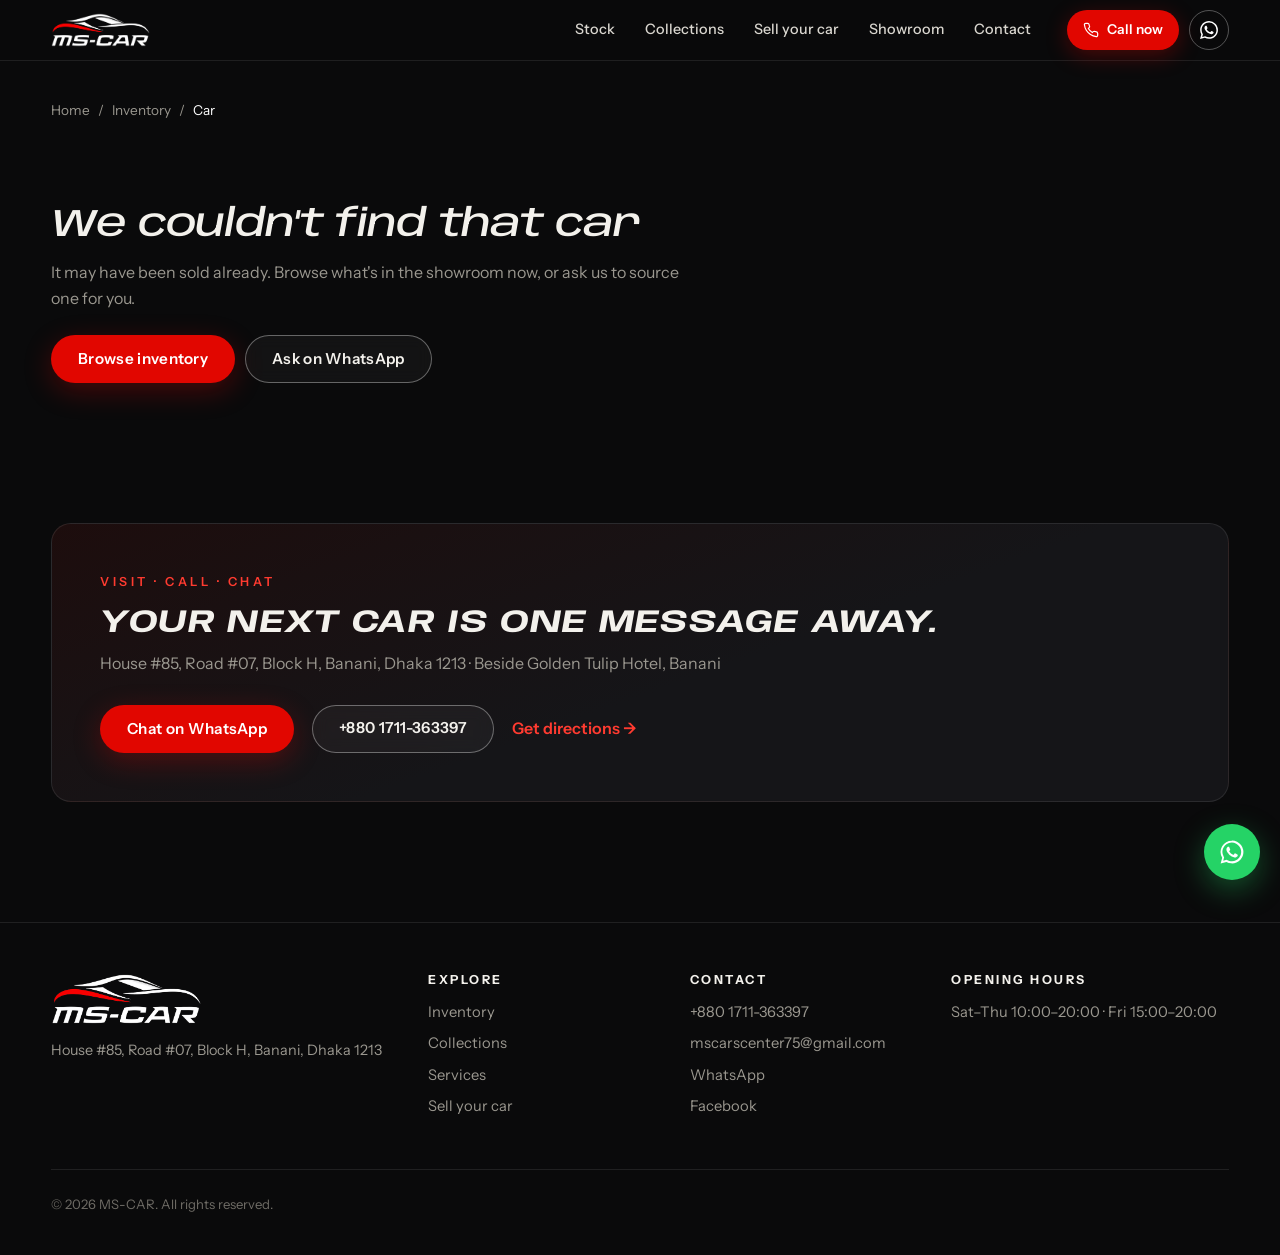
==== commit 1856b9c3: "Redesign hero, new fonts, night video section and mobile fixes - Hero: search-first layout (centred " ====
--- a/car.html
+++ b/car.html
@@ -9,17 +9,27 @@
   <link rel="icon" href="assets/img/favicon.svg" type="image/svg+xml">
   <link rel="preconnect" href="https://fonts.googleapis.com">
   <link rel="preconnect" href="https://fonts.gstatic.com" crossorigin>
-  <link href="https://fonts.googleapis.com/css2?family=Bricolage+Grotesque:opsz,wght@12..96,300..600&family=Manrope:wght@300;400;500;600;700&family=Syncopate:wght@400;700&display=swap" rel="stylesheet">
+  <link href="https://fonts.googleapis.com/css2?family=Anybody:ital,wdth,wght@1,100..150,400..900&family=Instrument+Sans:wght@400..700&display=swap" rel="stylesheet">
   <link rel="stylesheet" href="css/style.css">
 </head>
 <body class="page-solid">
 
 <header class="nav" id="nav">
-  <a class="nav__wa" data-wa href="#" aria-label="Chat with us on WhatsApp"><svg viewBox="0 0 24 24" width="18" height="18" fill="currentColor" aria-hidden="true"><path d="M17.47 14.38c-.3-.15-1.76-.87-2.03-.97-.27-.1-.47-.15-.67.15-.2.3-.77.97-.94 1.16-.17.2-.35.22-.64.08-.3-.15-1.26-.47-2.39-1.48-.88-.79-1.48-1.76-1.65-2.06-.17-.3-.02-.46.13-.6.13-.14.3-.35.45-.52.15-.17.2-.3.3-.5.1-.2.05-.37-.03-.52-.07-.15-.67-1.61-.92-2.2-.24-.58-.49-.5-.67-.51h-.57c-.2 0-.52.07-.8.37-.27.3-1.04 1.02-1.04 2.48s1.07 2.88 1.21 3.07c.15.2 2.1 3.2 5.08 4.49.71.3 1.26.49 1.7.63.71.22 1.36.19 1.87.12.57-.09 1.76-.72 2-1.41.25-.7.25-1.29.18-1.41-.08-.13-.27-.2-.57-.35M12.05 21.8a9.87 9.87 0 0 1-5.03-1.38l-.36-.22-3.74.99 1-3.65-.24-.37a9.86 9.86 0 0 1-1.51-5.26c0-5.45 4.44-9.88 9.89-9.88a9.88 9.88 0 0 1 9.88 9.9c0 5.44-4.44 9.88-9.89 9.88m8.41-18.3A11.82 11.82 0 0 0 12.05 0C5.5 0 .16 5.34.16 11.9c0 2.09.55 4.14 1.59 5.94L.06 24l6.3-1.65a11.9 11.9 0 0 0 5.69 1.45h.01c6.55 0 11.89-5.34 11.89-11.9 0-3.17-1.24-6.16-3.48-8.4Z"/></svg></a>
   <a class="brand" href="./" aria-label="MS-CAR home">
     <img src="assets/img/logo-white-sm.png" alt="MS-CAR" class="brand__logo" width="527" height="187">
   </a>
-  <button class="nav__burger" aria-label="Open menu" aria-expanded="false" aria-controls="drawer"><span></span><span></span><span></span></button>
+  <nav class="nav__links" aria-label="Main">
+    <a href="./#inventory">Stock</a>
+    <a href="./#categories">Collections</a>
+    <a href="sell.html">Sell your car</a>
+    <a href="./#showroom">Showroom</a>
+    <a href="./#contact">Contact</a>
+  </nav>
+  <div class="nav__actions">
+    <a class="nav__call" data-tel href="#" aria-label="Call MS-CAR"><svg viewBox="0 0 24 24" width="16" height="16" fill="none" stroke="currentColor" stroke-width="1.8" stroke-linecap="round" stroke-linejoin="round" aria-hidden="true"><path d="M22 16.9v3a2 2 0 0 1-2.2 2 19.8 19.8 0 0 1-8.6-3.1 19.5 19.5 0 0 1-6-6A19.8 19.8 0 0 1 2.1 4.2 2 2 0 0 1 4.1 2h3a2 2 0 0 1 2 1.7c.1.9.4 1.8.7 2.7a2 2 0 0 1-.5 2.1L8 9.8a16 16 0 0 0 6 6l1.3-1.3a2 2 0 0 1 2.1-.4c.9.3 1.8.6 2.7.7a2 2 0 0 1 1.7 2Z"/></svg><span>Call now</span></a>
+    <a class="nav__wa" data-wa href="#" aria-label="Chat with us on WhatsApp"><svg viewBox="0 0 24 24" width="18" height="18" fill="currentColor" aria-hidden="true"><path d="M17.47 14.38c-.3-.15-1.76-.87-2.03-.97-.27-.1-.47-.15-.67.15-.2.3-.77.97-.94 1.16-.17.2-.35.22-.64.08-.3-.15-1.26-.47-2.39-1.48-.88-.79-1.48-1.76-1.65-2.06-.17-.3-.02-.46.13-.6.13-.14.3-.35.45-.52.15-.17.2-.3.3-.5.1-.2.05-.37-.03-.52-.07-.15-.67-1.61-.92-2.2-.24-.58-.49-.5-.67-.51h-.57c-.2 0-.52.07-.8.37-.27.3-1.04 1.02-1.04 2.48s1.07 2.88 1.21 3.07c.15.2 2.1 3.2 5.08 4.49.71.3 1.26.49 1.7.63.71.22 1.36.19 1.87.12.57-.09 1.76-.72 2-1.41.25-.7.25-1.29.18-1.41-.08-.13-.27-.2-.57-.35M12.05 21.8a9.87 9.87 0 0 1-5.03-1.38l-.36-.22-3.74.99 1-3.65-.24-.37a9.86 9.86 0 0 1-1.51-5.26c0-5.45 4.44-9.88 9.89-9.88a9.88 9.88 0 0 1 9.88 9.9c0 5.44-4.44 9.88-9.89 9.88m8.41-18.3A11.82 11.82 0 0 0 12.05 0C5.5 0 .16 5.34.16 11.9c0 2.09.55 4.14 1.59 5.94L.06 24l6.3-1.65a11.9 11.9 0 0 0 5.69 1.45h.01c6.55 0 11.89-5.34 11.89-11.9 0-3.17-1.24-6.16-3.48-8.4Z"/></svg></a>
+    <button class="nav__burger" aria-label="Open menu" aria-expanded="false" aria-controls="drawer"><span></span><span></span><span></span></button>
+  </div>
 </header>
 
 <div class="drawer" id="drawer" hidden>
--- a/css/style.css
+++ b/css/style.css
@@ -14,8 +14,9 @@
   --radius: 14px;
   --gutter: clamp(16px, 4vw, 56px);
   --max: 1320px;
-  --display: "Syncopate", "Manrope", system-ui, sans-serif;
-  --body: "Manrope", system-ui, -apple-system, "Segoe UI", sans-serif;
+  --display: "Anybody", "Instrument Sans", system-ui, sans-serif;
+  --display-w: 125%; /* Anybody is set italic + expanded to echo the slanted MS-CAR logo */
+  --body: "Instrument Sans", system-ui, -apple-system, "Segoe UI", sans-serif;
   --ease: cubic-bezier(0.22, 1, 0.36, 1);
 }
 
@@ -30,7 +31,7 @@
 a { color: inherit; text-decoration: none; }
 button { font: inherit; color: inherit; cursor: pointer; }
 h1, h2, h3, h4 { margin: 0; font-weight: 700; line-height: 1.1; }
-h2 { font-family: var(--display); font-size: clamp(1.6rem, 3.6vw, 2.8rem); letter-spacing: 0.02em; text-transform: uppercase; }
+h2 { font-family: var(--display); font-style: italic; font-stretch: var(--display-w); font-size: clamp(1.6rem, 3.6vw, 2.8rem); letter-spacing: 0.02em; text-transform: uppercase; }
 h3 { font-size: 1.15rem; font-weight: 600; }
 :focus-visible { outline: 2px solid var(--gold); outline-offset: 3px; }
 
@@ -55,25 +56,32 @@
 .btn--ghost:hover { border-color: var(--gold); color: var(--gold-2); }
 .btn--sm { min-height: 38px; padding: 0 18px; font-size: 0.85rem; }
 
-/* ---------- Header (centred logo, like the reference) ---------- */
+/* ---------- Header: logo left, links, call + WhatsApp right ---------- */
 .nav {
   position: fixed; inset: 0 0 auto; z-index: 50;
-  display: grid; grid-template-columns: 1fr auto 1fr; align-items: center;
-  padding: 16px max(var(--gutter), calc((100% - 1280px) / 2)) 28px;
-  background: linear-gradient(rgba(0,0,0,.8) 0%, rgba(0,0,0,.8) 22%, rgba(0,0,0,.6) 47%, rgba(0,0,0,.2) 75%, transparent);
-  transition: background .4s, padding .4s;
-}
-.nav.is-solid { background: rgba(10,10,11,.85); backdrop-filter: blur(14px); -webkit-backdrop-filter: blur(14px); padding-block: 10px; }
-.nav__wa {
-  justify-self: start; display: grid; place-items: center; width: 34px; height: 34px;
-  border-radius: 6px; border: 1px solid rgba(255,255,255,.45); background: rgba(255,255,255,.08); color: #fff;
-  transition: background .3s, border-color .3s;
-}
-.nav__wa:hover { background: rgba(255,255,255,.2); border-color: #fff; }
-.brand { justify-self: center; display: block; }
-.brand__logo { height: 44px; width: auto; transition: height .4s; }
-.nav.is-solid .brand__logo { height: 36px; }
-.nav__burger { justify-self: end; width: 40px; height: 40px; border: 0; background: none; position: relative; z-index: 60; }
+  display: flex; align-items: center; gap: 28px;
+  padding: 18px max(var(--gutter), calc((100% - 1280px) / 2));
+  background: linear-gradient(rgba(0,0,0,.7), rgba(0,0,0,0));
+  border-bottom: 1px solid transparent;
+  transition: background .4s, padding .4s, border-color .4s;
+}
+.nav.is-solid { background: rgba(10,10,11,.86); backdrop-filter: blur(14px); -webkit-backdrop-filter: blur(14px); padding-block: 10px; border-bottom-color: var(--line); }
+.brand { display: block; flex: none; }
+.brand__logo { height: 40px; width: auto; transition: height .4s; }
+.nav.is-solid .brand__logo { height: 34px; }
+.nav__links { display: none; margin-left: auto; gap: 30px; }
+.nav__links a { position: relative; font-size: .9rem; font-weight: 500; color: #d9d6cf; padding: 6px 0; transition: color .3s; }
+.nav__links a::after { content: ""; position: absolute; left: 0; right: 0; bottom: 0; height: 2px; background: var(--gold); transform: scaleX(0); transform-origin: left; transition: transform .35s var(--ease); }
+.nav__links a:hover { color: #fff; }
+.nav__links a:hover::after { transform: scaleX(1); }
+.nav__actions { margin-left: auto; display: flex; align-items: center; gap: 10px; }
+.nav__call { display: inline-flex; align-items: center; gap: 8px; height: 40px; padding: 0 16px; border-radius: 999px;
+  background: var(--gold); color: #fff; font-size: .85rem; font-weight: 600; box-shadow: 0 6px 22px rgba(225,6,0,.3); transition: background .3s; }
+.nav__call:hover { background: var(--gold-2); }
+.nav__wa { display: grid; place-items: center; width: 40px; height: 40px; border-radius: 50%;
+  border: 1px solid rgba(255,255,255,.3); color: #fff; transition: background .3s, border-color .3s; }
+.nav__wa:hover { background: #25d366; border-color: #25d366; }
+.nav__burger { width: 40px; height: 40px; border: 0; background: none; position: relative; z-index: 60; }
 .nav__burger span { position: absolute; left: 8px; right: 8px; height: 2px; border-radius: 2px; background: #fff; transition: transform .35s var(--ease), opacity .25s, top .35s var(--ease); }
 .nav__burger span:nth-child(1) { top: 12px; }
 .nav__burger span:nth-child(2) { top: 19px; }
@@ -88,19 +96,30 @@
   padding: 0 max(var(--gutter), calc((100% - 1280px) / 2));
   opacity: 0; transition: opacity .35s;
 }
-.drawer a:not(.btn) { font-family: "Bricolage Grotesque", var(--body); font-size: clamp(1.8rem, 5vw, 3.2rem); letter-spacing: -.03em; line-height: 1.1; transition: color .3s; }
+.drawer a:not(.btn) { font-family: var(--display); font-style: italic; font-stretch: var(--display-w); font-size: clamp(1.8rem, 5vw, 3.2rem); letter-spacing: -.03em; line-height: 1.1; transition: color .3s; }
 .drawer a:not(.btn):hover { color: var(--gold-2); }
 .drawer .btn { align-self: flex-start; margin-top: 18px; }
 .drawer[hidden] { display: none; }
 .drawer { pointer-events: none; }
 .drawer-open .drawer { opacity: 1; pointer-events: auto; }
 .drawer-open { overflow: hidden; }
-
-/* ---------- Hero (full-screen video, like the reference) ---------- */
+@media (max-width: 560px) {
+  .nav { gap: 12px; }
+  .brand__logo { height: 34px; }
+  .nav__call { width: 40px; padding: 0; justify-content: center; }
+  .nav__call span { display: none; }
+}
+@media (min-width: 1080px) {
+  .nav__links { display: flex; }
+  .nav__links + .nav__actions { margin-left: 8px; }
+  .nav__burger { display: none; }
+}
+
+/* ---------- Hero: full-screen video, centred headline + quick search ---------- */
 .hero {
-  position: relative; height: 100vh; height: 100svh; min-height: 520px;
-  display: flex; align-items: flex-end; overflow: hidden; isolation: isolate;
-  padding: 0 16px 144px;
+  position: relative; min-height: 100vh; min-height: 100svh;
+  display: grid; grid-template-rows: 1fr auto; overflow: hidden; isolation: isolate;
+  padding: 96px var(--gutter) 0;
 }
 .hero__media { position: absolute; inset: 0; z-index: -1; background: #050505; }
 .hero__poster, .hero__video { position: absolute; inset: 0; width: 100%; height: 100%; object-fit: cover; }
@@ -108,44 +127,93 @@
   background: #0b0b0c url("../assets/video/hero-poster.jpg") center / cover no-repeat;
   animation: kenburns 24s ease-in-out infinite alternate;
 }
-@media (max-aspect-ratio: 100/105) { .hero__poster { background-image: url("../assets/video/hero-poster-mobile.jpg"); } }
+@media (max-aspect-ratio: 100/105) { .hero__poster { background-image: url("../assets/video/hero-poster-portrait.jpg"); } }
 @keyframes kenburns { from { transform: scale(1); } to { transform: scale(1.1); } }
 .hero__video { opacity: 0; transition: opacity 1.4s var(--ease); }
 .hero.has-video .hero__video { opacity: 1; }
 .hero.has-video .hero__poster { animation-play-state: paused; }
-.hero__shade { position: absolute; inset: 0; background: rgba(0,0,0,.6); }
-
-.hero__content { width: 100%; max-width: 1280px; margin: 0 auto; display: flex; flex-direction: column; align-items: flex-start; }
-.hero__title {
-  font-family: "Bricolage Grotesque", var(--body); font-weight: 400; letter-spacing: -.035em; line-height: 1.18;
-  font-size: clamp(2.75rem, 10.5vw, 5rem); color: #f4f1ec; margin: 0 0 24px; text-wrap: balance;
-}
-.hero__cats { display: flex; flex-wrap: wrap; align-items: center; gap: 8px; }
-.hero__cat {
-  display: inline-flex; align-items: center; justify-content: center;
-  width: 112px; height: 40px; padding: 0 8px; border-radius: 8px; border: 1px solid rgba(255,255,255,.6);
-  font-size: .875rem; font-weight: 500; color: #fff; white-space: nowrap;
-  transition: background .3s, color .3s, border-color .3s;
-}
-.hero__cat:hover { background: #fff; color: #000; border-color: #fff; }
-
-.hero__scroll { position: absolute; left: 50%; bottom: 24px; transform: translateX(-50%); display: grid; place-items: center; animation: bounce 1s infinite; }
-.hero__scroll svg { width: 24px; height: 24px; }
-@keyframes bounce {
-  0%, 100% { transform: translate(-50%, -25%); animation-timing-function: cubic-bezier(.8, 0, 1, 1); }
-  50% { transform: translate(-50%, 0); animation-timing-function: cubic-bezier(0, 0, .2, 1); }
-}
-@media (min-width: 640px) {
-  .hero { padding-inline: 24px; }
-  .hero__cats { gap: 16px; }
-  .hero__cat { width: 160px; height: 54px; font-size: 1rem; padding: 0 12px; }
-}
-@media (min-width: 768px) {
-  .hero { padding-bottom: 17svh; }
-  .hero__title { font-size: clamp(4.5rem, 6vw, 6.5rem); margin-bottom: 48px; }
-  .hero__scroll { bottom: 16px; padding: 5px; border-radius: 37px; background: rgba(255,255,255,.19); backdrop-filter: blur(26px); -webkit-backdrop-filter: blur(26px); }
-  .hero__scroll svg { width: 36px; height: 36px; }
-}
+/* cinematic grade: darker behind the text and towards the bottom, video breathes at the edges */
+.hero__shade { position: absolute; inset: 0;
+  background: radial-gradient(ellipse 70% 55% at 50% 48%, rgba(0,0,0,.55), rgba(0,0,0,.15) 70%, transparent),
+              linear-gradient(180deg, rgba(0,0,0,.45) 0%, rgba(0,0,0,.2) 35%, rgba(0,0,0,.35) 65%, rgba(0,0,0,.92) 100%); }
+
+.hero__content { align-self: center; width: 100%; max-width: 1080px; margin: 0 auto; padding: 40px 0 36px;
+  display: flex; flex-direction: column; align-items: center; text-align: center; }
+.hero__eyebrow { display: inline-flex; align-items: center; gap: 12px; margin: 0 0 22px; font-size: .75rem; font-weight: 600;
+  letter-spacing: .32em; text-transform: uppercase; color: #e6e2da; }
+.hero__eyebrow::before, .hero__eyebrow::after { content: ""; width: 34px; height: 1px; background: var(--gold); }
+.hero__title { font-family: var(--display); font-style: italic; font-stretch: var(--display-w); font-weight: 800; text-transform: uppercase; letter-spacing: -.01em; line-height: 1.08;
+  font-size: clamp(1.75rem, 5.4vw, 4.6rem); color: #fff; margin: 0 0 20px; text-wrap: balance; text-shadow: 0 4px 30px rgba(0,0,0,.4); }
+.hero__title em { font-style: normal; color: var(--gold); }
+.hero__sub { max-width: 560px; margin: 0 0 34px; color: #d2cec6; font-size: clamp(.95rem, 1.3vw, 1.08rem); }
+
+/* quick search */
+.hs { width: 100%; max-width: 920px; display: grid; grid-template-columns: repeat(3, 1fr) auto; align-items: stretch;
+  padding: 8px; border-radius: 18px; border: 1px solid rgba(255,255,255,.16);
+  background: rgba(14,14,16,.55); backdrop-filter: blur(18px) saturate(1.2); -webkit-backdrop-filter: blur(18px) saturate(1.2);
+  box-shadow: 0 20px 60px rgba(0,0,0,.45); text-align: left; }
+.hs__field { position: relative; display: flex; flex-direction: column; justify-content: center; gap: 2px; padding: 10px 40px 10px 20px;
+  border-radius: 12px; cursor: pointer; transition: background .3s; }
+.hs__field + .hs__field::before { content: ""; position: absolute; left: 0; top: 22%; bottom: 22%; width: 1px; background: rgba(255,255,255,.14); }
+.hs__field:hover, .hs__field:focus-within { background: rgba(255,255,255,.07); }
+.hs__field::after { content: ""; position: absolute; right: 18px; top: 50%; width: 7px; height: 7px; margin-top: -2px;
+  border-right: 1.6px solid #fff; border-bottom: 1.6px solid #fff; transform: translateY(-50%) rotate(45deg); opacity: .7; pointer-events: none; }
+.hs__field span { font-size: .68rem; font-weight: 600; letter-spacing: .18em; text-transform: uppercase; color: var(--gold-2); }
+.hs__field select { appearance: none; -webkit-appearance: none; border: 0; background: none; color: #fff; padding: 0; margin: 0;
+  font: 500 1rem/1.4 var(--body); cursor: pointer; outline: none; width: 100%; text-overflow: ellipsis; }
+.hs__field select option { background: #141416; color: #fff; }
+.hs__go { display: inline-flex; align-items: center; justify-content: center; gap: 10px; min-width: 170px; padding: 0 26px; border: 0; border-radius: 12px;
+  background: var(--gold); color: #fff; font-weight: 700; font-size: .95rem; white-space: nowrap; transition: background .3s, transform .3s var(--ease); }
+.hs__go:hover { background: var(--gold-2); }
+.hs__go svg { transition: transform .3s var(--ease); }
+.hs__go:hover svg { transform: translateX(4px); }
+
+/* bottom info strip */
+.hero__strip { width: 100%; max-width: 1280px; margin: 0 auto; display: grid; grid-template-columns: repeat(3, auto) 1fr; align-items: center;
+  border-top: 1px solid rgba(255,255,255,.14); }
+.hstrip__item { display: flex; align-items: baseline; gap: 10px; padding: 22px 34px 22px 0; margin-right: 34px; border-right: 1px solid rgba(255,255,255,.12); white-space: nowrap; }
+.hstrip__item b { font-family: var(--display); font-style: italic; font-stretch: var(--display-w); font-size: 1.15rem; color: #fff; }
+.hstrip__item span { font-size: .82rem; color: #bdb9b1; }
+.hstrip__feat { justify-self: end; display: flex; align-items: center; gap: 14px; padding: 10px 8px 10px 10px; margin: 8px 0; border-radius: 14px; transition: background .3s; min-width: 0; }
+.hstrip__feat:hover { background: rgba(255,255,255,.07); }
+.hstrip__thumb { flex: none; width: 74px; height: 48px; border-radius: 8px; overflow: hidden; background: #1a1a1d; }
+.hstrip__thumb img { width: 100%; height: 100%; object-fit: cover; }
+.hstrip__txt { display: flex; flex-direction: column; line-height: 1.25; min-width: 0; }
+.hstrip__txt small { font-size: .66rem; font-weight: 600; letter-spacing: .2em; text-transform: uppercase; color: var(--gold-2); }
+.hstrip__txt strong { font-size: .92rem; font-weight: 600; color: #fff; white-space: nowrap; overflow: hidden; text-overflow: ellipsis; }
+.hstrip__feat i { font-style: normal; display: grid; place-items: center; width: 34px; height: 34px; border-radius: 50%; border: 1px solid rgba(255,255,255,.3); transition: background .3s, border-color .3s; }
+.hstrip__feat:hover i { background: var(--gold); border-color: var(--gold); }
+
+@media (max-width: 1100px) {
+  .hero__strip { grid-template-columns: repeat(2, auto) 1fr; }
+  .hstrip__item--loc { display: none; }
+}
+@media (max-width: 820px) {
+  .hs { grid-template-columns: 1fr 1fr; gap: 4px; }
+  .hs__field + .hs__field::before { display: none; }
+  .hs__field { background: rgba(255,255,255,.05); padding: 9px 34px 9px 14px; }
+  .hs__field::after { right: 14px; }
+  .hs__go { min-width: 0; min-height: 54px; }
+  .hero__strip { grid-template-columns: 1fr 1fr; }
+  .hstrip__item { padding: 14px 0; margin: 0; border-right: 0; flex-direction: column; gap: 0; }
+  .hstrip__feat { grid-column: 1 / -1; justify-self: stretch; margin: 0 0 14px; background: rgba(255,255,255,.06); border: 1px solid rgba(255,255,255,.1); }
+  .hstrip__txt { flex: 1; }
+}
+@media (max-width: 560px) {
+  .hero { padding-top: 78px; }
+  .hero__content { padding: 18px 0 22px; }
+  .hero__eyebrow { margin-bottom: 14px; letter-spacing: .24em; font-size: .68rem; }
+  .hero__eyebrow::before, .hero__eyebrow::after { width: 20px; }
+  .hero__sub { margin-bottom: 22px; }
+  .hstrip__item b { font-size: 1rem; }
+}
+
+/* search result note above the inventory rail */
+.search-note { display: flex; flex-wrap: wrap; align-items: center; gap: 10px; margin: -8px 0 18px; color: var(--muted); font-size: .9rem; }
+.search-note[hidden] { display: none; }
+.search-note b { color: #fff; font-weight: 600; }
+.search-note button { border: 1px solid var(--line); background: rgba(255,255,255,.04); border-radius: 999px; padding: 4px 12px; font-size: .8rem; color: #fff; }
+.search-note button:hover { border-color: var(--gold); }
 
 /* ---------- Stats ---------- */
 .stats {
@@ -154,7 +222,7 @@
 }
 .stat { padding: 26px 10px; text-align: center; border-left: 1px solid var(--line); }
 .stat:first-child { border-left: 0; }
-.stat b { display: block; font-family: var(--display); font-size: clamp(1.6rem, 3.2vw, 2.6rem); color: #fff; }
+.stat b { display: block; font-family: var(--display); font-style: italic; font-stretch: var(--display-w); font-size: clamp(1.6rem, 3.2vw, 2.6rem); color: #fff; }
 .stat span { color: var(--muted); font-size: .85rem; letter-spacing: .06em; }
 
 /* ---------- Sections ---------- */
@@ -238,7 +306,7 @@
 }
 .cat:hover { border-color: rgba(225,6,0,.55); transform: translateY(-6px); }
 .cat__top { display: flex; justify-content: space-between; align-items: center; font-size: .78rem; letter-spacing: .2em; text-transform: uppercase; color: var(--muted); }
-.cat__n { font-family: "Bricolage Grotesque", var(--body); font-size: 1rem; letter-spacing: 0; color: rgba(255,255,255,.55); }
+.cat__n { font-family: var(--display); font-style: italic; font-stretch: var(--display-w); font-size: 1rem; letter-spacing: 0; color: rgba(255,255,255,.55); }
 .cat__count { padding: 5px 11px; border: 1px solid var(--line); border-radius: 999px; letter-spacing: .12em; font-size: .68rem; }
 .cat__stage { position: relative; flex: 1; display: flex; align-items: center; justify-content: center; margin: 10px -26px 4px; min-height: 230px; }
 .cat__glow {
@@ -258,7 +326,7 @@
   background: radial-gradient(closest-side, rgba(0,0,0,.85), transparent); filter: blur(6px);
 }
 .cat__body { display: flex; align-items: flex-end; justify-content: space-between; gap: 18px; }
-.cat__body h3 { font-family: "Bricolage Grotesque", var(--body); font-weight: 500; font-size: 1.9rem; letter-spacing: -.03em; margin-bottom: 8px; }
+.cat__body h3 { font-family: var(--display); font-style: italic; font-stretch: var(--display-w); font-weight: 500; font-size: 1.9rem; letter-spacing: -.03em; margin-bottom: 8px; }
 .cat__body p { margin: 0; color: var(--muted); font-size: .92rem; max-width: 260px; }
 .cat__go {
   flex: none; display: grid; place-items: center; width: 48px; height: 48px; border-radius: 50%;
@@ -270,7 +338,7 @@
 .spot { position: relative; max-width: var(--max); margin: clamp(40px, 6vw, 90px) auto 0; padding: clamp(30px, 4vw, 40px) var(--gutter); isolation: isolate; overflow: hidden; overflow: clip; }
 .spot__bgword {
   position: absolute; z-index: -1; left: 50%; top: 50%; transform: translate(-50%, -50%); white-space: nowrap; pointer-events: none;
-  font-family: var(--display); font-weight: 700; font-size: clamp(5rem, 17vw, 15rem); letter-spacing: -.02em; line-height: 1;
+  font-family: var(--display); font-style: italic; font-stretch: var(--display-w); font-weight: 700; font-size: clamp(5rem, 17vw, 15rem); letter-spacing: -.02em; line-height: 1;
   color: transparent; -webkit-text-stroke: 1px rgba(255,255,255,.07);
 }
 .spot__wrap { display: grid; grid-template-columns: auto 1fr; gap: clamp(32px, 6vw, 96px); align-items: center; }
@@ -290,6 +358,14 @@
   transition: background .3s, border-color .3s;
 }
 .spot__sound:hover { background: rgba(0,0,0,.7); border-color: #fff; }
+/* Shown only when the phone blocks autoplay */
+.spot__tap {
+  position: absolute; left: 50%; top: 50%; z-index: 2; transform: translate(-50%, -50%); display: none; place-items: center;
+  width: 72px; height: 72px; border-radius: 50%; border: 0; background: var(--gold); color: #fff; padding-left: 4px;
+  box-shadow: 0 10px 40px rgba(225,6,0,.45);
+}
+.spot.needs-tap .spot__tap { display: grid; }
+.spot.needs-tap.has-video .spot__tap { display: none; }
 .spot__sound .i-on, .spot__sound[aria-pressed="true"] .i-off { display: none; }
 .spot__sound[aria-pressed="true"] .i-on { display: block; }
 .spot__progress { position: absolute; left: 16px; right: 16px; bottom: 10px; height: 2px; border-radius: 2px; background: rgba(255,255,255,.2); overflow: hidden; }
@@ -326,11 +402,13 @@
 .services { display: grid; grid-template-columns: repeat(4, 1fr); gap: 1px; background: var(--line); border: 1px solid var(--line); border-radius: var(--radius); overflow: hidden; }
 .svc { background: var(--bg); padding: 34px 28px 38px; transition: background .4s; }
 .svc:hover { background: var(--bg-2); }
-.svc__n { display: block; font-family: var(--display); color: var(--gold); font-size: .85rem; margin-bottom: 26px; }
+.svc__n { display: block; font-family: var(--display); font-style: italic; font-stretch: var(--display-w); color: var(--gold); font-size: .85rem; margin-bottom: 26px; }
 .svc p { color: var(--muted); font-size: .92rem; margin: 10px 0 0; }
 
 /* ---------- Step inside: interior reveal ---------- */
 .inside { max-width: var(--max); margin: clamp(70px, 10vw, 130px) auto 0; padding: 0 var(--gutter); }
+/* hover-to-see-inside needs a mouse: hidden on phones (its images never load there) */
+@media (max-width: 700px) { .inside { display: none; } }
 .inside__wrap {
   display: grid; grid-template-columns: minmax(280px, .8fr) 1.6fr; gap: clamp(24px, 4vw, 56px); align-items: center;
   padding: clamp(28px, 4vw, 56px); border: 1px solid var(--line); border-radius: 24px; overflow: hidden;
@@ -524,8 +602,8 @@
 .pd__info { position: sticky; top: 90px; padding: clamp(22px, 2.6vw, 32px); border: 1px solid var(--line); border-radius: 18px;
   background: linear-gradient(170deg, #17171b, #0e0e10); }
 .pd__meta { margin: 0 0 8px; color: var(--muted); font-size: .8rem; letter-spacing: .18em; text-transform: uppercase; }
-.pd__info h1 { font-family: "Bricolage Grotesque", var(--body); font-weight: 500; font-size: clamp(1.8rem, 3vw, 2.5rem); letter-spacing: -.03em; line-height: 1.1; margin-bottom: 14px; }
-.pd__price { margin: 0 0 22px; font-family: "Bricolage Grotesque", var(--body); font-size: 1.6rem; font-weight: 500; }
+.pd__info h1 { font-family: var(--display); font-style: italic; font-stretch: var(--display-w); font-weight: 500; font-size: clamp(1.8rem, 3vw, 2.5rem); letter-spacing: -.03em; line-height: 1.1; margin-bottom: 14px; }
+.pd__price { margin: 0 0 22px; font-family: var(--display); font-style: italic; font-stretch: var(--display-w); font-size: 1.6rem; font-weight: 500; }
 .pd__price small { display: inline-block; margin-left: 8px; padding: 3px 10px; border-radius: 999px; border: 1px solid rgba(255,59,48,.5); color: var(--gold-2);
   font-family: var(--body); font-size: .72rem; font-weight: 600; letter-spacing: .06em; vertical-align: middle; }
 .pd__quick { display: grid; grid-template-columns: 1fr 1fr; gap: 1px; margin: 0 0 22px; background: var(--line); border: 1px solid var(--line); border-radius: 12px; overflow: hidden; }
@@ -557,7 +635,7 @@
 .feat__group li::before { content: "✓"; position: absolute; left: 0; color: var(--gold-2); font-weight: 700; }
 .pd__related { display: grid; grid-template-columns: repeat(3, 1fr); gap: 20px; }
 .pd__missing { padding: 60px 0 20px; max-width: 640px; }
-.pd__missing h1 { font-family: "Bricolage Grotesque", var(--body); font-weight: 500; font-size: 2.4rem; letter-spacing: -.03em; margin-bottom: 14px; }
+.pd__missing h1 { font-family: var(--display); font-style: italic; font-stretch: var(--display-w); font-weight: 500; font-size: 2.4rem; letter-spacing: -.03em; margin-bottom: 14px; }
 .pd__missing p { color: var(--muted); margin: 0 0 24px; }
 .pd__missing .pd__ctas { display: flex; flex-wrap: wrap; }
 
@@ -603,15 +681,15 @@
 ========================================================= */
 .sell-hero { position: relative; min-height: 78svh; display: flex; align-items: flex-end; padding: 140px var(--gutter) clamp(60px, 10vh, 110px); overflow: hidden; isolation: isolate; }
 .sell-hero__bg { position: absolute; inset: 0; z-index: -1;
-  background: linear-gradient(0deg, var(--bg) 0%, rgba(10,10,11,.62) 45%, rgba(0,0,0,.66) 100%), url("../assets/img/showroom-2.webp") center / cover no-repeat; }
+  background: linear-gradient(0deg, var(--bg) 0%, rgba(10,10,11,.62) 45%, rgba(0,0,0,.66) 100%), url("../assets/img/experience-2.webp") center / cover no-repeat; }
 .sell-hero__inner { width: 100%; max-width: 1280px; margin: 0 auto; }
-.sell-hero h1 { font-family: "Bricolage Grotesque", var(--body); font-weight: 400; letter-spacing: -.035em; line-height: 1.1;
+.sell-hero h1 { font-family: var(--display); font-style: italic; font-stretch: var(--display-w); font-weight: 600; letter-spacing: -.02em; line-height: 1.1;
   font-size: clamp(2.4rem, 6vw, 5rem); max-width: 14ch; margin-bottom: 22px; color: #f4f1ec; }
 .sell-hero p:not(.eyebrow) { max-width: 620px; color: #d4d1ca; margin: 0 0 30px; }
 .steps { padding-top: clamp(50px, 6vw, 80px); }
 .steps__grid { display: grid; grid-template-columns: repeat(4, 1fr); gap: 20px; }
 .steps__grid > div { padding: 24px; border: 1px solid var(--line); border-radius: 16px; background: #101013; }
-.steps__grid span { font-family: "Bricolage Grotesque", var(--body); color: var(--gold-2); }
+.steps__grid span { font-family: var(--display); font-style: italic; font-stretch: var(--display-w); color: var(--gold-2); }
 .steps__grid h3 { margin: 14px 0 8px; }
 .steps__grid p { margin: 0; color: var(--muted); font-size: .92rem; }
 
@@ -649,7 +727,7 @@
 .check.is-invalid span { color: #ff8a80; }
 .form__error { margin: 16px 0 0; color: #ff8a80; font-size: .9rem; }
 .form__submit { margin-top: 22px; width: 100%; min-height: 54px; }
-.form-done h3 { font-family: "Bricolage Grotesque", var(--body); font-weight: 500; font-size: 1.8rem; letter-spacing: -.02em; margin-bottom: 12px; }
+.form-done h3 { font-family: var(--display); font-style: italic; font-stretch: var(--display-w); font-weight: 500; font-size: 1.8rem; letter-spacing: -.02em; margin-bottom: 12px; }
 .form-done p { color: #d4d1ca; }
 .form-done:focus { outline: none; }
 
@@ -661,3 +739,44 @@
   .steps__grid { grid-template-columns: 1fr; }
   .form__grid { grid-template-columns: 1fr; }
 }
+
+/* =========================================================
+   Lights on: pitch-black section, looping headlight / drive-off video
+========================================================= */
+.lights { position: relative; margin-top: clamp(70px, 10vw, 130px); padding: clamp(60px, 8vw, 100px) var(--gutter) clamp(50px, 7vw, 90px);
+  background: #000; overflow: hidden; isolation: isolate; }
+.lights__text { position: relative; z-index: 3; max-width: 640px; margin: 0 auto; text-align: center; }
+.lights__text h2 { font-family: var(--display); font-style: italic; font-stretch: var(--display-w); font-weight: 400; text-transform: none; letter-spacing: -.04em;
+  font-size: clamp(3rem, 8vw, 6.5rem); line-height: 1; margin-bottom: 18px; }
+.lights__lead { color: var(--muted); margin: 0 auto 26px; max-width: 520px; }
+.lights__ctas { display: flex; flex-wrap: wrap; justify-content: center; gap: 12px; }
+/* headline waits in the dark; it appears when the spotlight comes on */
+.lights__text > :not(.eyebrow) { opacity: 0; transform: translateY(14px); transition: opacity 1.1s var(--ease), transform 1.1s var(--ease); }
+.lights.is-lit .lights__text > :not(.eyebrow) { opacity: 1; transform: none; }
+.lights.is-lit .lights__text > :nth-child(3) { transition-delay: .15s; }
+.lights.is-lit .lights__text > :nth-child(4) { transition-delay: .3s; }
+
+.lights__stage { position: relative; max-width: 1180px; margin: clamp(16px, 3vw, 34px) auto 0; aspect-ratio: 2 / 1; }
+.lights__video { width: 100%; height: 100%; object-fit: cover; display: block; background: #000;
+  /* feather the edges so the video melts into the black section */
+  -webkit-mask-image: linear-gradient(90deg, transparent, #000 7%, #000 93%, transparent), linear-gradient(transparent, #000 6%, #000 92%, transparent);
+          mask-image: linear-gradient(90deg, transparent, #000 7%, #000 93%, transparent), linear-gradient(transparent, #000 6%, #000 92%, transparent);
+  -webkit-mask-composite: source-in; mask-composite: intersect; }
+.lights__play { position: absolute; left: 50%; top: 50%; transform: translate(-50%, -50%); display: none; place-items: center;
+  width: 76px; height: 76px; border-radius: 50%; border: 0; background: var(--gold); color: #fff; padding-left: 4px; box-shadow: 0 10px 40px rgba(225,6,0,.45); }
+.lights.needs-tap .lights__play { display: grid; }
+.lights__controls { position: absolute; right: 4%; bottom: 7%; display: flex; gap: 10px; align-items: center; }
+.lights__sound { display: grid; place-items: center; height: 40px; border-radius: 999px; border: 1px solid rgba(255,255,255,.25);
+  background: rgba(0,0,0,.45); backdrop-filter: blur(8px); -webkit-backdrop-filter: blur(8px); color: #fff; transition: opacity .5s, background .3s, border-color .3s; }
+.lights__sound { width: 40px; }
+.lights__sound:hover { background: rgba(0,0,0,.7); border-color: #fff; }
+.lights__sound .i-on, .lights__sound[aria-pressed="true"] .i-off { display: none; }
+.lights__sound[aria-pressed="true"] .i-on { display: block; }
+@media (max-width: 700px) {
+  .lights__stage { margin-inline: calc(var(--gutter) * -1); }
+  .lights__controls { right: 5%; bottom: 4%; }
+  .lights__sound { width: 34px; height: 34px; }
+}
+@media (prefers-reduced-motion: reduce) {
+  .lights .lights__text > * { opacity: 1 !important; transform: none !important; }
+}
